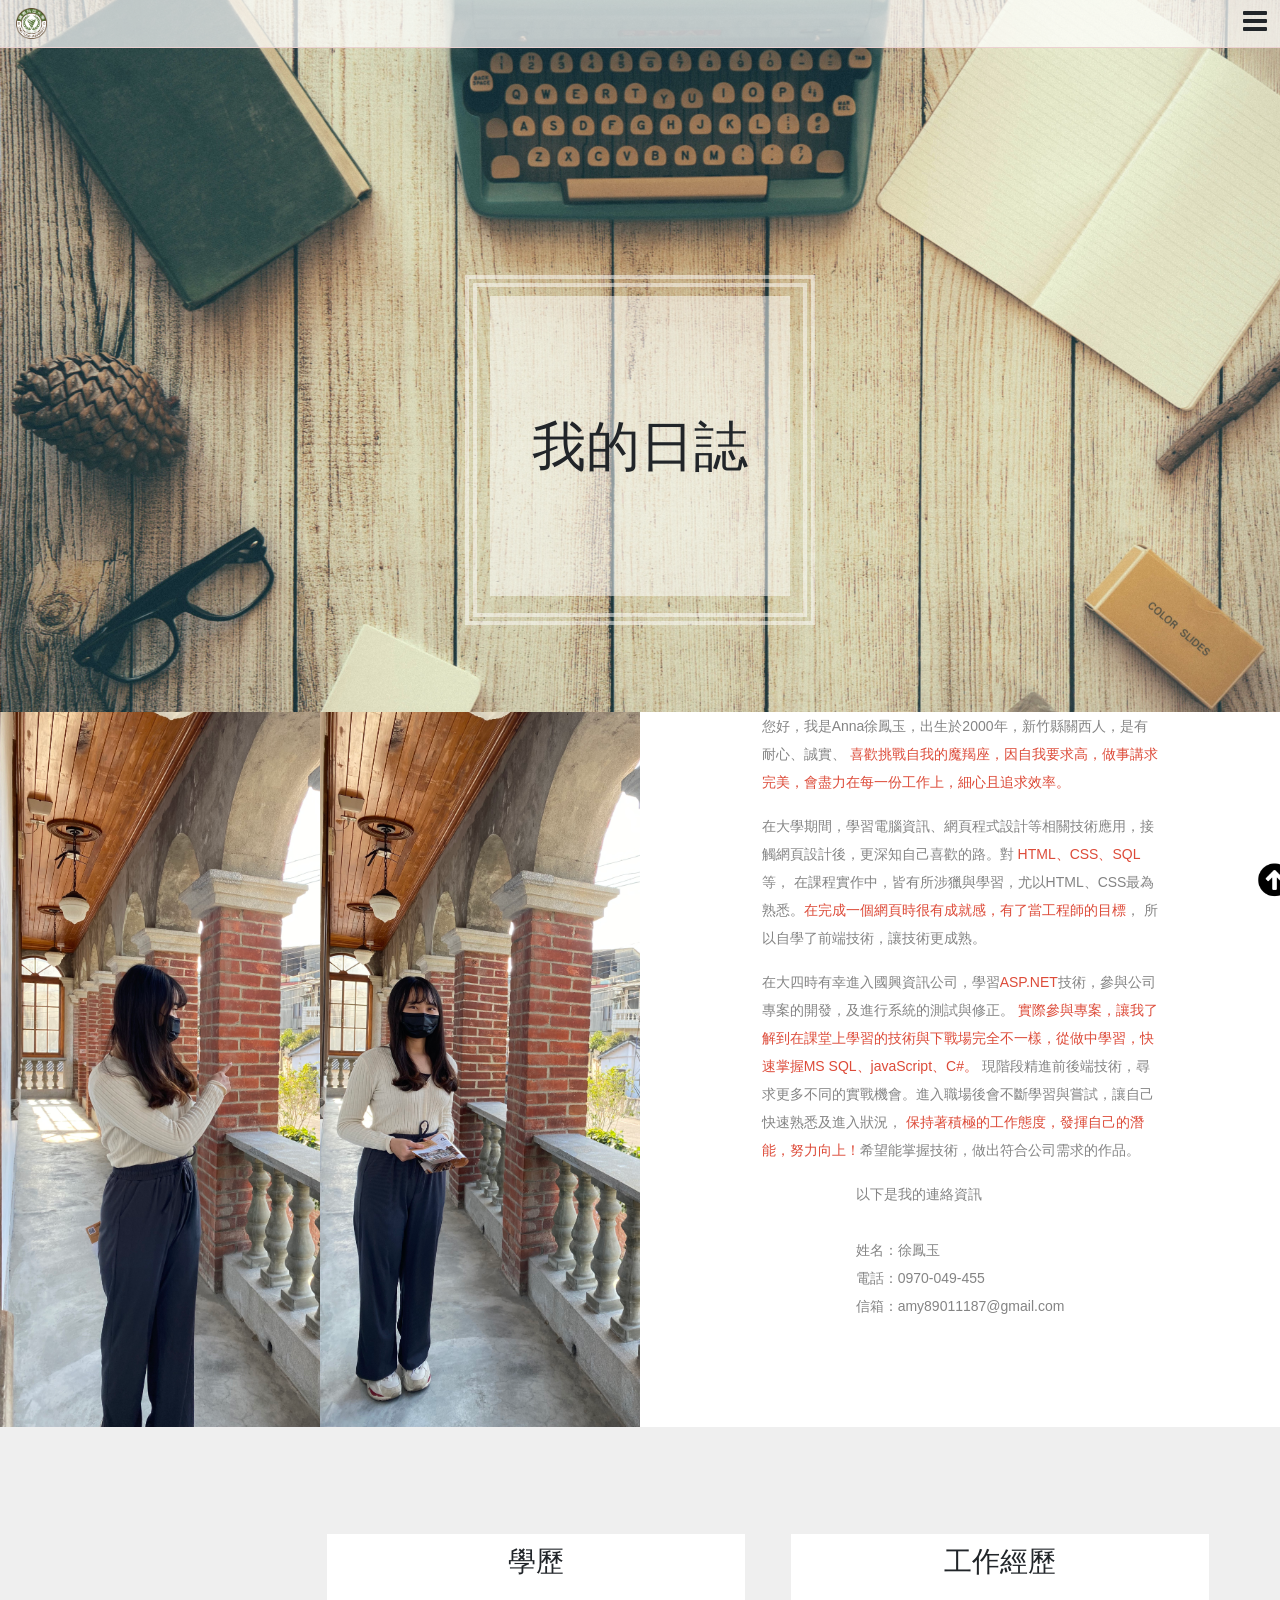
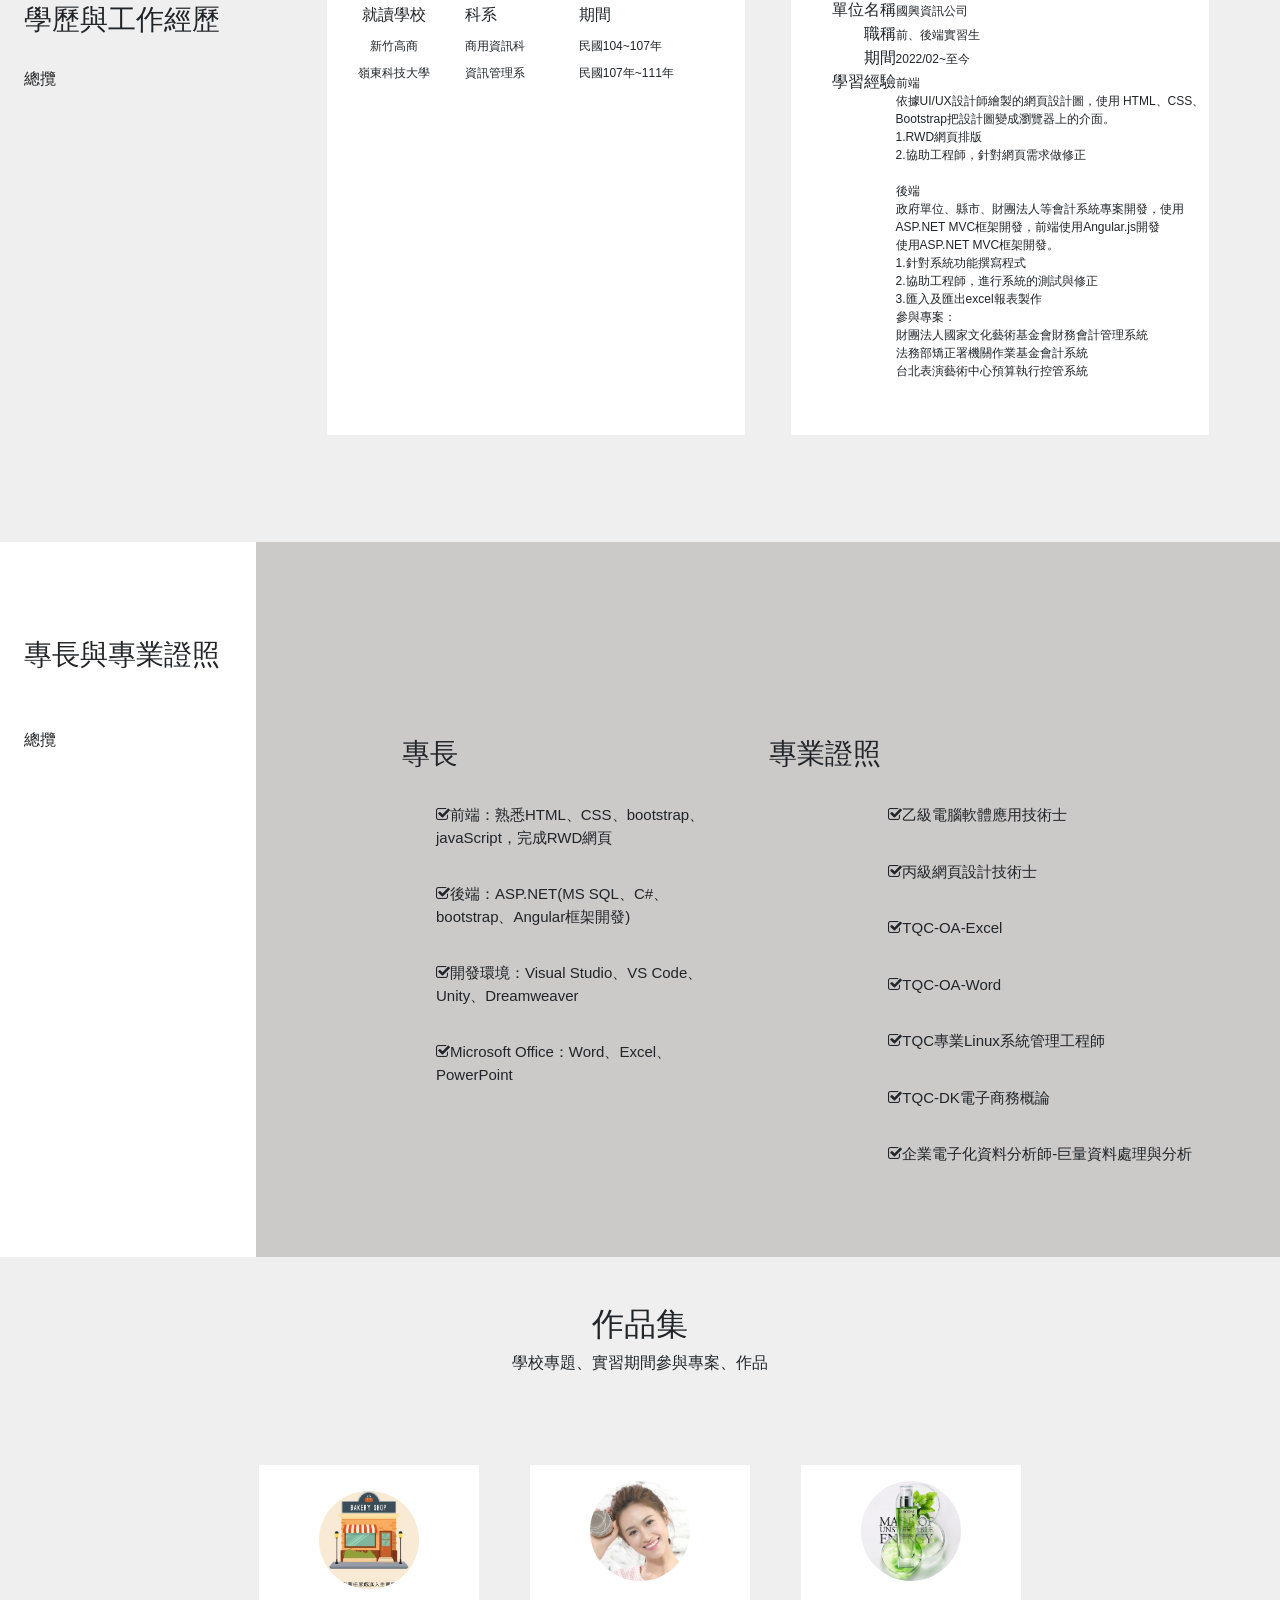
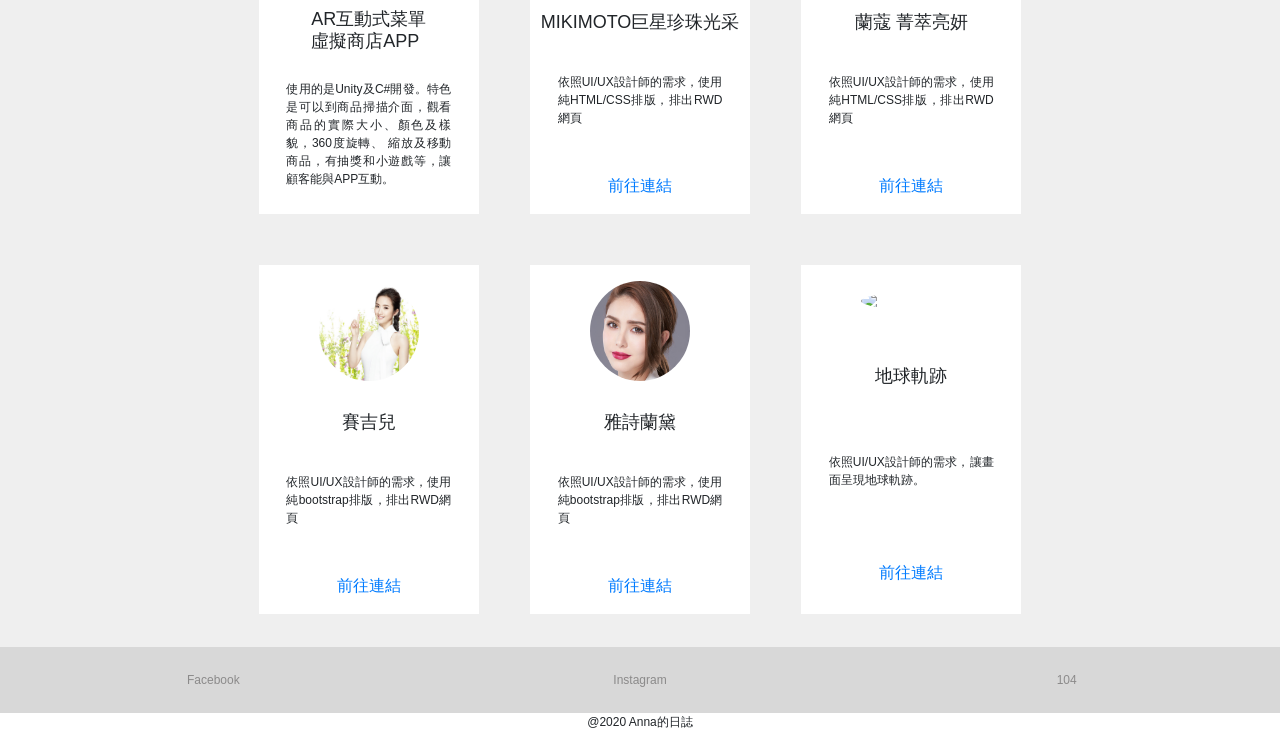
==== yu/index.html @ f0e99ae3 "Add files via upload" ====
<!DOCTYPE html>
<html lang="en">
    <head>
        <title>Anna的日誌</title>
        <meta charset="utf-8">
        <link rel="stylesheet" href="css/reset.css" />
        <link rel="stylesheet" href="css/index2.css">
        <link rel="stylesheet" href="https://cdn.jsdelivr.net/npm/bootstrap@4.6.1/dist/css/bootstrap.min.css" integrity="sha384-zCbKRCUGaJDkqS1kPbPd7TveP5iyJE0EjAuZQTgFLD2ylzuqKfdKlfG/eSrtxUkn" crossorigin="anonymous">
        <link rel="stylesheet" href="//maxcdn.bootstrapcdn.com/font-awesome/4.3.0/css/font-awesome.min.css">
        <link rel="stylesheet" href="https://cdnjs.cloudflare.com/ajax/libs/Swiper/4.4.2/css/swiper.css"><!-- 加載Swiper的css文件 -->

        <!--icon來源 https://fontawesome.com/v4/icons/ -->
    </head>
    <body>
        <div class="container-{breakpoint}">
            <!--into-->
            <div class="w-100 h-100" id="preloader">
            <div id="status"></div>
            </div>
            <!--into END-->
            <!-- header -->
            <header class="w-100 row no-gutters">
                <div class="header row no-gutters w-100">
                    <div class="logoimg col-6 pl-3 py-2">
                    <a href="index.html">
                        <img alt="logo"  src="images/300px-Ling_Tung_University_logo.svg.png">
                    </a>
                    </div>
                    <div class="col-6 text-right">
                        <i class="btn fa fa-bars " id="menubtn" aria-hidden="true"></i>
                    </div>
                </div>
            </header>
            <!-- header END -->
        <!-- nav -->
        <div class="navbox row" id="navbox">
            <i class="btn fa fa-times" id="closebtn" aria-hidden="true"></i>
            <div class="nav-wrap pl-xs-1 pl-lg-3">
                <li class="py-auto"><a href="#home">首頁</a></li>
                <li><a data-scroll=""  class="active" href="#aboutme">關於我</a></li>
                <li><a href="#experience">學歷及工作經歷</a></li>
                <li><a href="#expertise">專長與證照</a></li>
                <li><a href="#project">專案及作品集</a></li>
                <li><a href="#footer-top">我的社群</a></li>
            </div>
        </div>
        <!-- nav END -->
        <!-- 我的日誌 -->
        <div class="box1" id="home">
            <div class="box1text ">
                <h1>我的日誌</h1>
            </div>
        </div>
        <!-- 我的日誌 END-->
        <!-- 關於我 -->
        <div class="box2 w-100" id="aboutme">
            <div class="box2_img1 w-25"></div>
            <div class="box2_img2 w-25"></div>
            <div class="box2_text w-50">
                <div class="swiper-container h-100">
                    <div class="swiper-wrapper">
                    <!-- 下面是4個不同的輪播滑塊 -->
                        <div class="swiper-slide">
                            <p class="col-8">
                                您好，我是Anna徐鳳玉，出生於2000年，新竹縣關西人，是有耐心、誠實、
                                <span>喜歡挑戰自我的魔羯座，因自我要求高，做事講求完美，會盡力在每一份工作上，細心且追求效率。</span>
                                </p>
                        </div>
                        <div class="swiper-slide">
                            <p class="col-8">在大學期間，學習電腦資訊、網頁程式設計等相關技術應用，接觸網頁設計後，更深知自己喜歡的路。對 <span>HTML、CSS、SQL</span>等，
                                在課程實作中，皆有所涉獵與學習，尤以HTML、CSS最為熟悉。<span>在完成一個網頁時很有成就感，有了當工程師的目標</span>，
                                所以自學了前端技術，讓技術更成熟。</p>
                        </div>
                        <div class="swiper-slide">
                            <p class="col-8">在大四時有幸進入國興資訊公司，學習<span>ASP.NET</span>技術，參與公司專案的開發，及進行系統的測試與修正。
                                <span>實際參與專案，讓我了解到在課堂上學習的技術與下戰場完全不一樣，從做中學習，快速掌握MS SQL、javaScript、C#。</span>
                                現階段精進前後端技術，尋求更多不同的實戰機會。進入職場後會不斷學習與嘗試，讓自己快速熟悉及進入狀況，
                                <span>保持著積極的工作態度，發揮自己的潛能，努力向上！</span>希望能掌握技術，做出符合公司需求的作品。</p>
                        </div>
                        <div class="swiper-slide">
                            <p>以下是我的連絡資訊
                            <br><br>姓名：徐鳳玉
                            <br>電話：0970-049-455
                            <br>信箱：amy89011187@gmail.com</p>
                        </div>

                    </div>
                    <div class="swiper-button-prev swiper-button-black"></div><!--左箭頭 -->
                    <div class="swiper-button-next swiper-button-black"></div><!-- 右箭頭 -->
                    <div class="swiper-pagination"></div><!--分頁器（就是4個點點） -->
                    </div>
            </div>
        </div>
        <!-- 關於我END -->
        <!-- 學歷與工作經歷 -->
        <div class="box3 w-100" id="experience">
            <div class="box3_1">
                <h3 class="pl-4 pt-5">學歷與工作經歷</h3>
                <h6 class="p-4">總攬</h6>
            </div>
            <div class="box3_2 px-5 d-flex">
                <div class="box_text1">
                    <h3>學歷</h3>
                    <table class="mx-auto w-100 table-hover table-sm text-left">
                        <tr>
                            <th class="text-center">就讀學校</th>
                            <th>科系</th>
                            <th>期間</th>
                        </tr>
                        <tr>
                            <td class="text-center">新竹高商</td>
                            <td>商用資訊科</td>
                            <td>民國104~107年</td>
                        </tr>
                        <tr>
                            <td class="text-center"9>嶺東科技大學</td>
                            <td>資訊管理系</td>
                            <td>民國107年~111年</td>
                        </tr>
                    </table>
                </div>
                <div class="box_text2">
                    <h3>工作經歷</h3>
                    <table class=" w-100 table-hover text-left">
                        <tr>
                            <th class="w-25 text-right">單位名稱　</th>
                            <td>國興資訊公司</td>
                        </tr>
                        <tr>
                            <th class="w-25 text-right">職稱　</th>
                            <td>前、後端實習生</td>
                        </tr>
                        <tr>
                            <th class="w-25 text-right">期間　</th>
                            <td>2022/02~至今</td>
                        </tr>
                        <tr>
                            <th class="w-25 text-right">學習經驗　</th>
                            <td>
                                前端
                                <br>依據UI/UX設計師繪製的網頁設計圖，使用 HTML、CSS、Bootstrap把設計圖變成瀏覽器上的介面。
                                <br>1.RWD網頁排版
                                <br>2.協助工程師，針對網頁需求做修正
                                <br><br>後端
                                <br>政府單位、縣市、財團法人等會計系統專案開發，使用ASP.NET MVC框架開發，前端使用Angular.js開發
                                <br>使用ASP.NET MVC框架開發。
                                <br>1.針對系統功能撰寫程式
                                <br>2.協助工程師，進行系統的測試與修正
                                <br>3.匯入及匯出excel報表製作
                                <br>參與專案：
                                <br>財團法人國家文化藝術基金會財務會計管理系統
                                <br>法務部矯正署機關作業基金會計系統
                                <br>台北表演藝術中心預算執行控管系統
                            </td>
                        </tr>
                    </table>
                </div>
            </div>
        </div>
        <!-- 學歷與工作經歷END -->
        <!-- 專業證照 -->
        <div class="box4" id="expertise">
            <div class="box4_text pl-4 pt-5">
                <h3 class="pt-5">專長與專業證照</h3>
                <p class="pt-5">總攬</p>
            </div>
            <div class="box4_text2">
                <ul class="box_ul1">
                    <h3>專長</h3>
                    <li><i class="fa fa-check-square-o" aria-hidden="true"></i>前端：熟悉HTML、CSS、bootstrap、javaScript，完成RWD網頁</li>
                    <li><i class="fa fa-check-square-o" aria-hidden="true"></i>後端：ASP.NET(MS SQL、C#、bootstrap、Angular框架開發)</li>
                    <li><i class="fa fa-check-square-o" aria-hidden="true"></i>開發環境：Visual Studio、VS Code、Unity、Dreamweaver</li>
                    <li><i class="fa fa-check-square-o" aria-hidden="true"></i>Microsoft Office：Word、Excel、PowerPoint</li>
                </ul>
            </div>    
            <div class="box4_text3">
                <ul class="box_ul2">
                    <h3>專業證照</h3>
                    <li><i class="fa fa-check-square-o" aria-hidden="true"></i>乙級電腦軟體應用技術士</li>
                    <li><i class="fa fa-check-square-o" aria-hidden="true"></i>丙級網頁設計技術士</li>
                    <li><i class="fa fa-check-square-o" aria-hidden="true"></i>TQC-OA-Excel</li>
                    <li><i class="fa fa-check-square-o" aria-hidden="true"></i>TQC-OA-Word</li>
                    <li><i class="fa fa-check-square-o" aria-hidden="true"></i>TQC專業Linux系統管理工程師</li>
                    <li><i class="fa fa-check-square-o" aria-hidden="true"></i>TQC-DK電子商務概論</li>
                    <li><i class="fa fa-check-square-o" aria-hidden="true"></i>企業電子化資料分析師-巨量資料處理與分析</li>
                    </ul>
            </div>   
        </div>
        <!-- 專業證照END -->
        <!-- 作品集 -->
        <div class="box5 w-100" id="project">
            <div class="py-5">
                <h2>作品集</h2>
                <p>學校專題、實習期間參與專案、作品</p>
            </div>
            <div class="box_row">
                <div class="box5_1 pt-3">
                    <img src="images/AR_APP.jpg">
                    <h3>AR互動式菜單<br>虛擬商店APP</h3>
                    <p class="w-75">使用的是Unity及C#開發。特色是可以到商品掃描介面，觀看商品的實際大小、顏色及樣貌，360度旋轉、
                        縮放及移動商品，有抽獎和小遊戲等，讓顧客能與APP互動。</p>
                </div>
                <div class="box5_1">
                    <img src="images/banner-mobile.jpg">
                    <h3>MIKIMOTO巨星珍珠光采</h3>
                    <p class="w-75">依照UI/UX設計師的需求，使用純HTML/CSS排版，排出RWD網頁</p>
                    <a target=_black href="https://amy89011187.github.io/KSI_Web01.github.io/mikimoto_rwd/index.html">前往連結</a>
                </div>
                <div class="box5_1">
                    <img src="images/slide01.png">
                    <h3>蘭蔻 菁萃亮妍</h3>
                    <p class="w-75">依照UI/UX設計師的需求，使用純HTML/CSS排版，排出RWD網頁</p>
                    <a target=_black href="https://amy89011187.github.io/KSI_Web02.github.io/lancome_rwd/index.html">前往連結</a>
                </div>
            </div>
            <div class="box_row">
                <div class="box5_1">
                    <img src="images/p02.jpg">
                    <h3>賽吉兒</h3>
                    <p class="w-75">依照UI/UX設計師的需求，使用純bootstrap排版，排出RWD網頁</p>
                    <a target=_black href="https://amy89011187.github.io/KSI_Web03.github.io/Saugella/index.html">前往連結</a>
                </div>
                <div class="box5_1">
                    <img src="images/look3-p2-m.jpg">
                    <h3>雅詩蘭黛</h3>
                    <p class="w-75">依照UI/UX設計師的需求，使用純bootstrap排版，排出RWD網頁</p>
                    <a target=_black href="https://amy89011187.github.io/KSI_Web04.github.io/715esteelauder/index.html">前往連結</a>
                </div>
                <div class="box5_1">
                    <img src="images/earth.png">
                    <h3>地球軌跡</h3>
                    <p class="w-75">依照UI/UX設計師的需求，讓畫面呈現地球軌跡。</p>
                    <a target=_black href="https://amy89011187.github.io/77store.github.io/A78V01362/earth.html">前往連結</a>
                </div>
            </div>
        </div>
        <!-- 作品集 END-->
        <!-- 連結 -->
        
            <!-- row w-100 no-gutters -->
            <div class="footer-top w-100 no-gutter text-center" id="footer-top">
                <!-- d-flex w-100 h-100 text-center align-items-center -->
                <ul class="socials w-100 m-0 p-0">
                    <li class="facebook"><a target=_black  class="m-0 py-4 w-100" href="https://www.facebook.com/sfy890111/" data-hover="Facebook">Facebook</a></li>
                    <li class="IG"><a target=_black  class="m-0 py-4 w-100" href="https://l.facebook.com/l.php?u=https%3A%2F%2Fwww.instagram.com%2Fsfy_yyyx%3Ffbclid%3DIwAR0-aXY8z1H-8fkqa19zGDQHpnVQ5ZqGHaPvljUqfBYF33njzY2PIo74N-c&h=AT1OlgjMPw9_OotifbPG8xVPKv2KJOB5pI8xnlKdlrcz-_5vQp-yS2oKBERQOinqRkyDuT2qVdRFZb2dqdm_CX_WRyQb8RLhG5K80B2RHNpIoYFUzUryMGtao0cIAiBV-Sn-" data-hover="Instagram">Instagram</a></li>
                    <li class="P104"><a target=_black  class="m-0 py-4 w-100" href="https://pda.104.com.tw/profile/share/6OPIj2wCMUeZRwsN3knPngN9d4kaT0KA" data-hover="104">104</a></li>
                </ul>
            </div>
        <!-- 連結 END-->
        <!-- footer -->
        <footer class="w-100 no-gutter m-0 p-0">
            <div class="w-100 text-center m-0 p-0">
                <p>@2020 Anna的日誌</p>
            </div>
        </footer>
        <!-- footer END -->
        <div class="top">
            <a class="w-100" href="#home"><img  src="images/back-to-top.png" alt=""></a>
          </div>

        <!-- js -->
        <!-- <script src="https://kit.fontawesome.com/a076d05399.js" crossorigin="anonymous"></script> -->
        <!-- <script src="js/bootstrap.min.js"></script>  -->
        <script src="https://cdn.jsdelivr.net/npm/bootstrap@5.0.0/dist/js/bootstrap.bundle.min.js" integrity="sha384-p34f1UUtsS3wqzfto5wAAmdvj+osOnFyQFpp4Ua3gs/ZVWx6oOypYoCJhGGScy+8" crossorigin="anonymous"></script>
        <script src="https://cdnjs.cloudflare.com/ajax/libs/Swiper/4.4.2/js/swiper.js"></script><!-- 加載Swiper的js文件 -->
        <script src="js/jquery-2.2.3.min.js"></script>
        <script src="js/index.js"></script>
        </div>
    </body>
</html>
---- yu/css/index2.css ----
/* 初始設定 */
*{
    margin: 0;
    padding: 0;
    box-sizing: border-box;
}
#preloader {
    position: fixed;
    background-color: rgb(255, 255, 255);
    z-index: 999999;
    justify-content: center;
  }
  #status {
    background-image: url(../images/loader.gif);
    position: absolute;
    background-repeat: no-repeat;
    background-position: center center;
    width: 100%;
    height: 100%;
   }
  
  /* 初始設定END */

/* header */
header{
    position: fixed;
    z-index: 99;
}
.header{
    background-color: rgba(255, 255, 255, 0.7);
    border-bottom: .5px solid rgb(236, 209, 209);
    /* display: grid; */
}

.header img{
    width:  5%;
}

#menubtn{
    font-size: 28px;
}
/* nav */
.navbox{
    position: fixed;
    right: 0;
    height:0%;
    width: 0%;
    background-color: rgba(81, 81, 81, 0.9);
    transition: .4s;
    z-index: 99;
}
.nav-wrap{
    display: grid;
}
.nav-wrap li{
    list-style-type:none;
    padding: 15% 0;
}
.nav-wrap a{
    text-decoration:none;
    color: rgb(255, 255, 255);
    font-size: 18px;
    line-height: 25px;
    transition: .4s;
}
.nav-wrap a:hover{
    padding: 2%;
    color: rgb(243, 182, 182);
    /* background-color: rgb(168, 168, 168); */
    /* border-bottom: 1px solid rgba(255, 255, 255, 0.5); */
}
#closebtn{
    color: white;
    font-size: 18px;
}
/* <!-- 我的日誌 --> */
.box1{
    background-image: url(../images/back.jpg);
    background-size: 100%;
    background-position: center center;
    height: 712px;
}
.box1text{
   display: flex;
   border: 12px double rgba(255, 255, 255,.5);;
   width: 350px;
   height: 350px;
   justify-content: center;
   align-items: center;
   position: absolute;
   top: calc(50% - 175px) ;
   right: calc(50% - 175px);
}
.box1text h1{
    text-align: center;
    font-size: 54px;
    background-color: rgba(255, 255, 255,.5);
    width: 300px;
    height: 300px;
    display: flex;
    justify-content: center;
    align-items: center;
}
/* 我的日誌 END */

/* 關於我 */
.box2{
    height: 715px;
    display: flex;
}
.box2_img1{
    background-image: url(../images/p_01.jpg);
    background-size: cover;
    background-position: left center;
}
.box2_img2{
    background-image: url(../images/p_02.jpg);
    background-size: cover;
    background-position: left center;
}
.box2_text{
    height: 100%;
    width: 50%;
    
}
/* swiper */
.swiper-slide{
    cursor: pointer;
    display: flex;
    justify-content: center;
    align-items: center;
    z-index: 0;
}
.swiper-slide p{
    font-size: 14px;
    font-family:Arial, Helvetica, sans-serif;
    line-height: 2;
    color: #848484;
}
.swiper-slide span{
    color: #dd4b39;
}
/* 關於我END */

/* 學歷與工作經歷 */
.box3{
    height: 715px;
    display: flex;
}
.box3_1{
    background-color: rgb(239, 239, 239);
    padding-top: 10%;
    width: 20%;
}
.box3_2{
    background-color: rgb(239, 239, 239);
    justify-content: space-around;
    align-items: center;
    width: 80%;
}
.box_text1,.box_text2 {
    background-color: white;
    top: 0;
    width: 45%;
    height: 70%;
}

.box3 td{
    font-size: 12px;
}
.box_text1:hover,.box_text2:hover {
    box-sizing: content-box;
    /* border: 5px solid gray;
    box-shadow: 15px 15px 2px #bab8b8; */
    animation: box3hover 1500ms;
    animation-fill-mode:forwards;
}
@keyframes box3hover{
    /* from to */
    50%{
        border: 12px solid gray;
    }
    100%{
        border: 8px solid gray;
        box-shadow: 20px 20px 2px #bab8b8;
    }
}

.box3_2 h3,.box_text2 h3{
    text-align: center;
    line-height: 2;
}
.box3_2 p,.box_text2 p{
    padding-left:10%;
    padding-right:10%;
}
/* 學歷與工作經歷END */

/* 專業證照 */
.box4{
    height: 715px;
    display: flex;
    background-color: #ccc9c9;
}
.box4_text{
    background-color: #ffffff;
    padding-top: 10%;
    width: 20%;
}
.box4_text2,.box4_text3{
    width: 38%;
}
.box_ul1,.box_ul2{
    margin: 40% 0 0 30%;
}
.box4_text2 li{
    margin-left: 10%;
}
.box4_text2 li,.box4_text3 li{
    font-size: 15px;
    margin-top: 10%;
}
.box_ul2 h3{
    margin-left: -35%;
}
/* 專業證照END */

/* 作品集 */
.box5{
    height: 990px;
    background-color: rgb(239, 239, 239);
}
.box5 h2,.box5 p{
    text-align: center;
}
.box_row{
    display: flex;
    width: 100%;
    height: 400px;
    justify-content: center;
}
.box5_1{
    background-color: rgb(255, 255, 255);
    width: 220px;
    margin: 2%;
    display: grid;
    place-items: center;
}
.box5_1 img{
    width: 100px;
    border-radius: 50%;
}
.box5_1 h3{
    font-size: 18px;
}

.box5_1 p{
    font-size: 12px;
    text-align: justify;
}
/* 作品集END */
/* 連結 */
.socials * {
    -webkit-transition: all 0.35s ease;
    transition: all 0.35s ease;
  }
  .socials li {
    display: inline-block;
    float: left;
    overflow: hidden;
    width: calc(100%/3);
    font-size: 12px;
  }
  .socials a {
    text-decoration: none;
    color: rgba(107, 105, 105, 0.7);
    position: relative;
    display: inline-block;
  }
  
   .socials a:before,
  .socials a:after {
    -webkit-transition: all 0.35s ease;
    transition: all 0.35s ease;
  }
  
  .socials a:before {
    bottom: 100%;
    display: block;
    content: "";
  }
  
  .socials a:after {
    padding: 0.3em 0.8em;
    position: absolute;
    bottom:100%;
    left: 0;
    content: attr(data-hover);
    color: white;
    width: 100%;
    padding: 25px 0;
  }
  
  .socials li:hover a,
  .socials .current a {
    transform: translateY(100%);
  }
  
  .facebook{
    background: #d8d8d8;
  }
  .facebook a:after{
    background-color: #527bbb;
  }
  .IG{
    background: #d8d8d8;
  }
  .IG a:after{
    background-color: #dd4b39;
  }
  .P104{
    background: #d8d8d8;
  }
  .P104 a:after{
    background: #ddb439;
  } 
/* 連結 END */
/* footer */
footer{
    height: 30px;
    background-color: rgb(239, 239, 239);
    font-size: 12px;
}
.top{
    position: fixed;
    bottom: 0;
    right: -38%;
    z-index: 98;
  }

  .top img{
      width: 8%;
  }
/* footer END */


@media screen and (max-width: 1140px){
   
}
@media screen and (max-width: 992px){
    
}
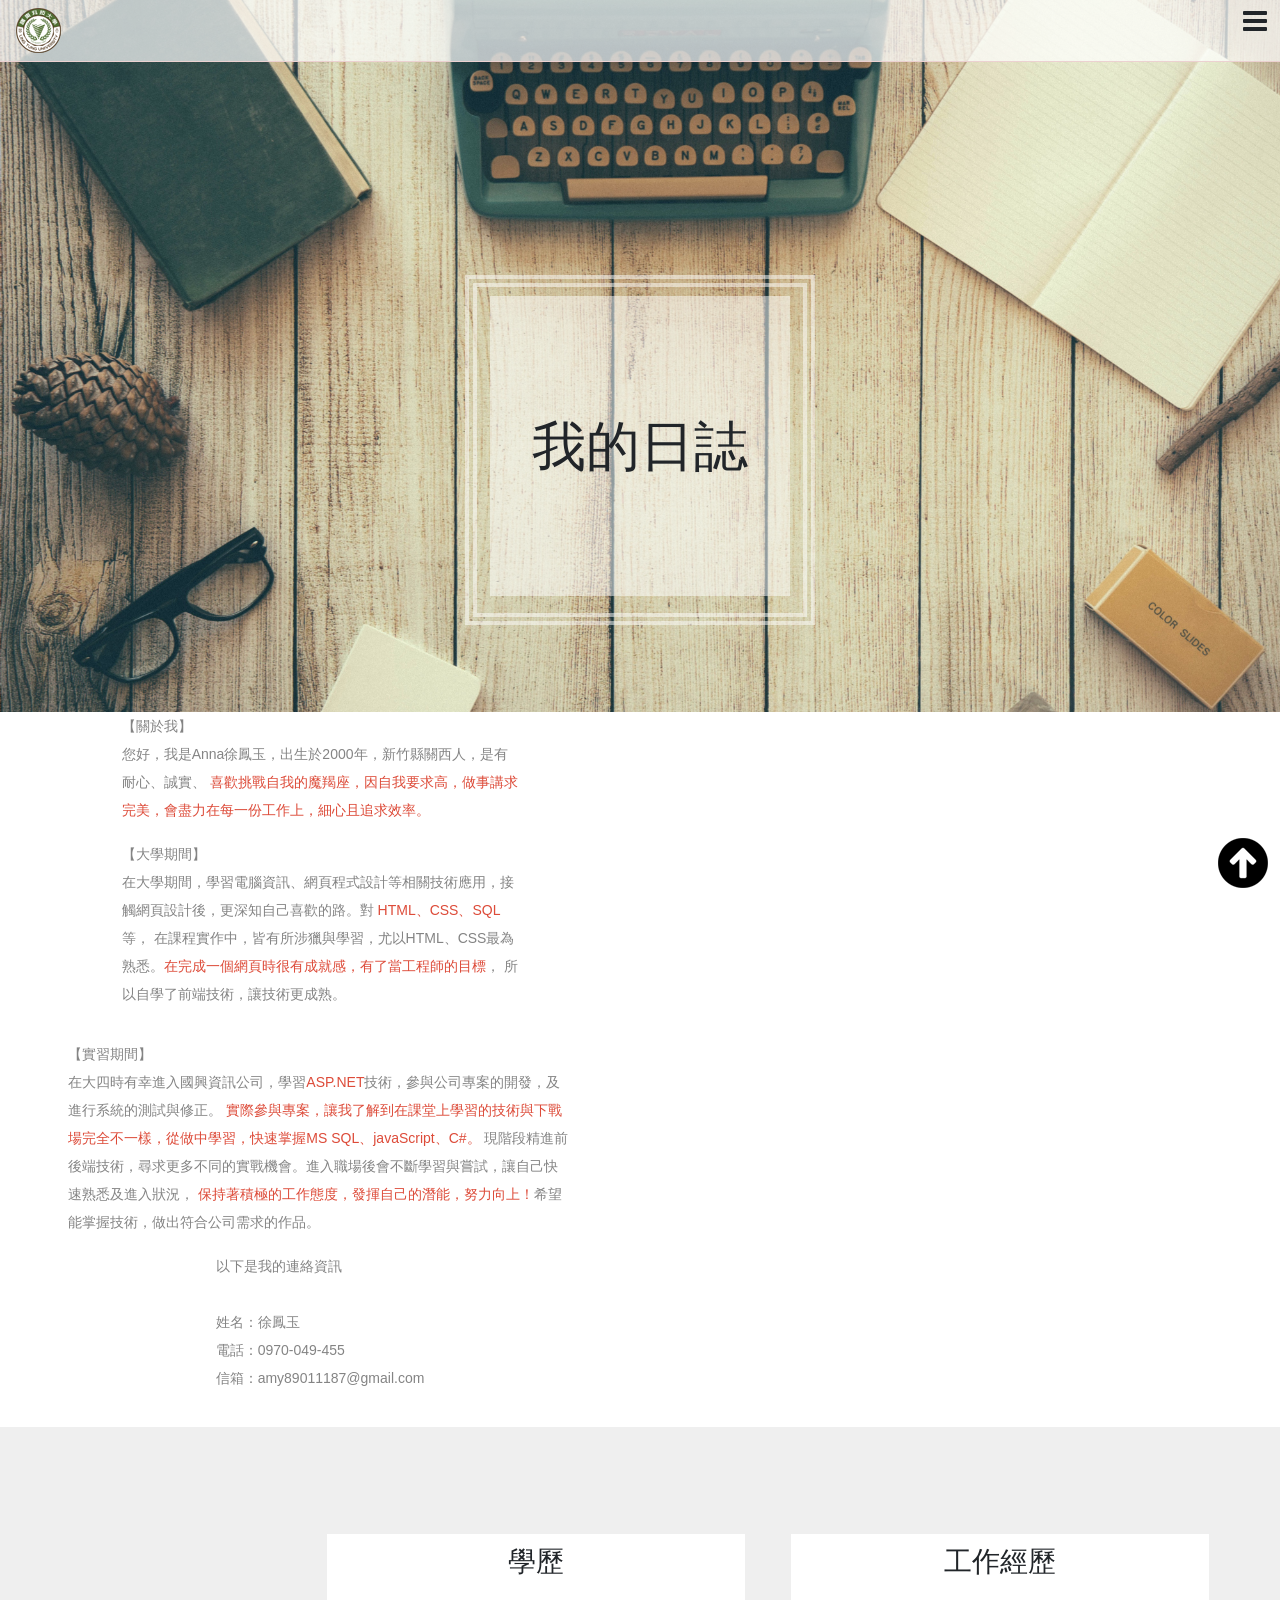
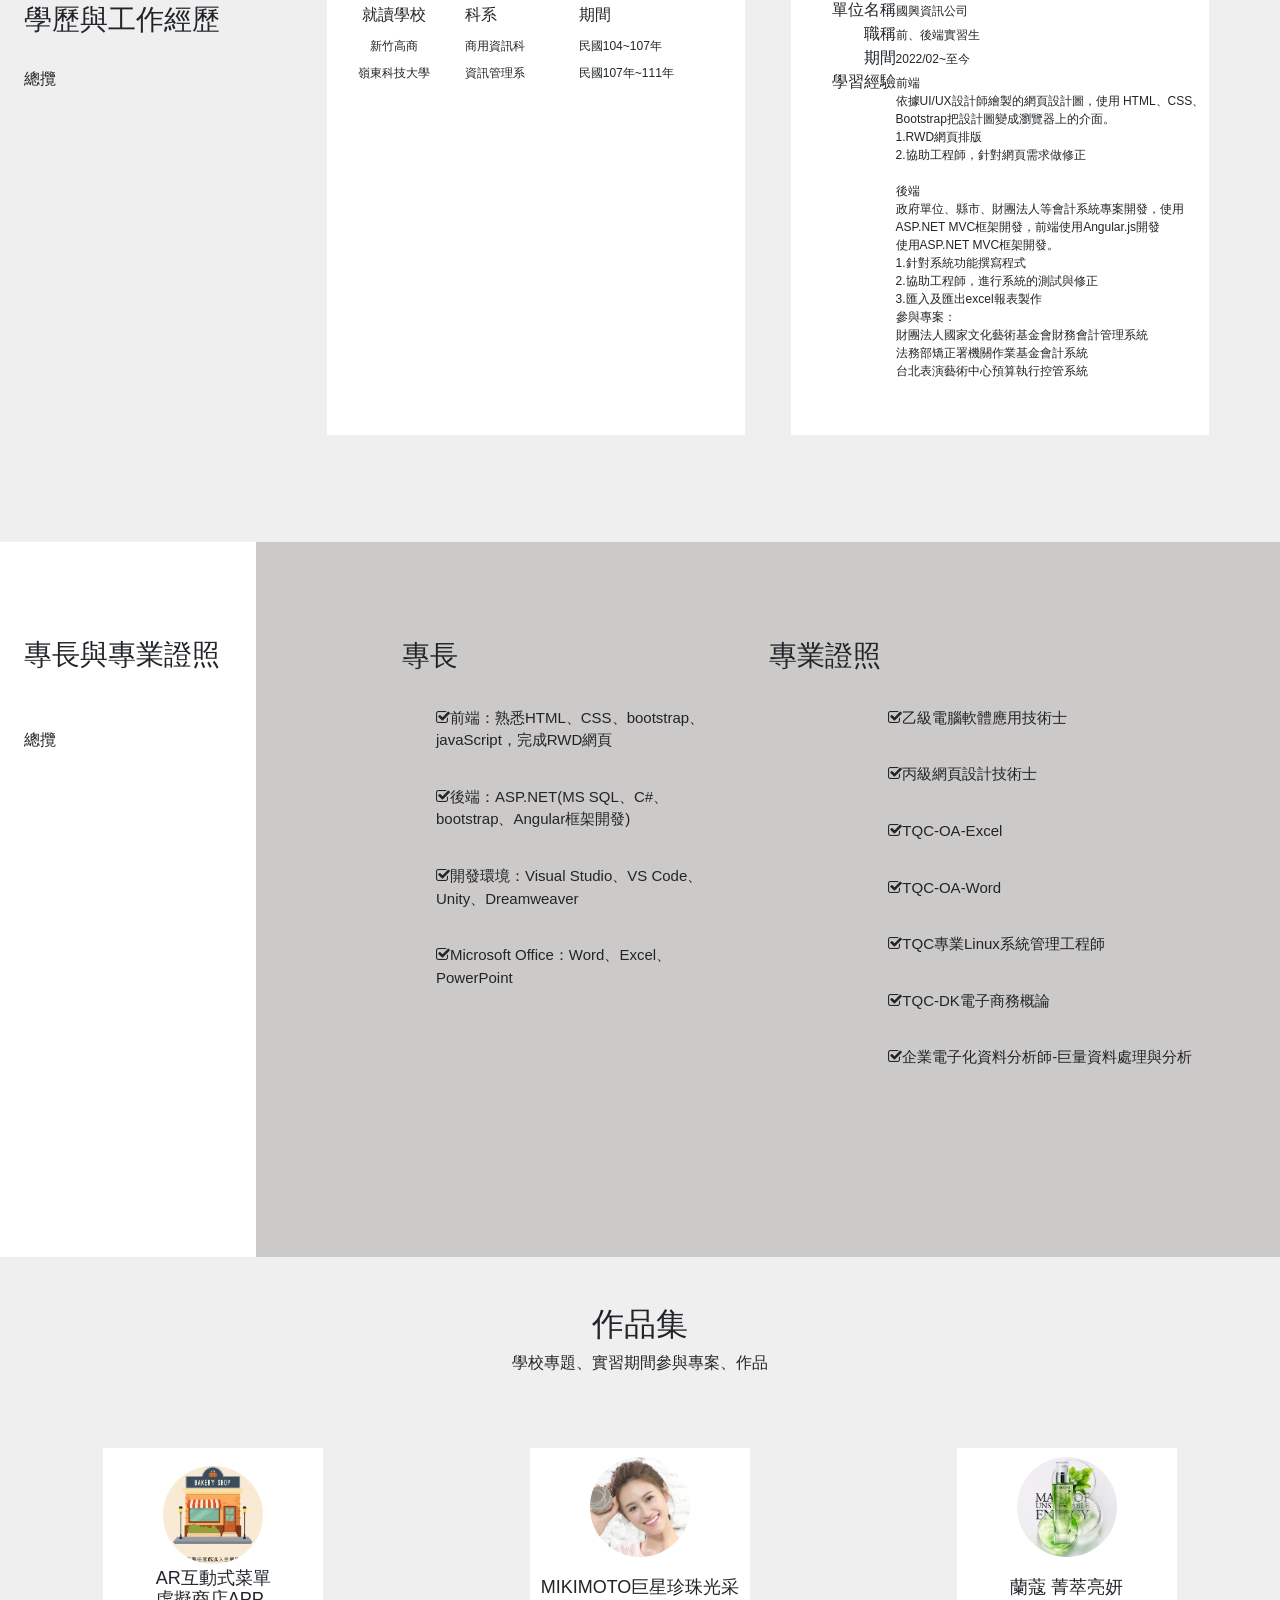
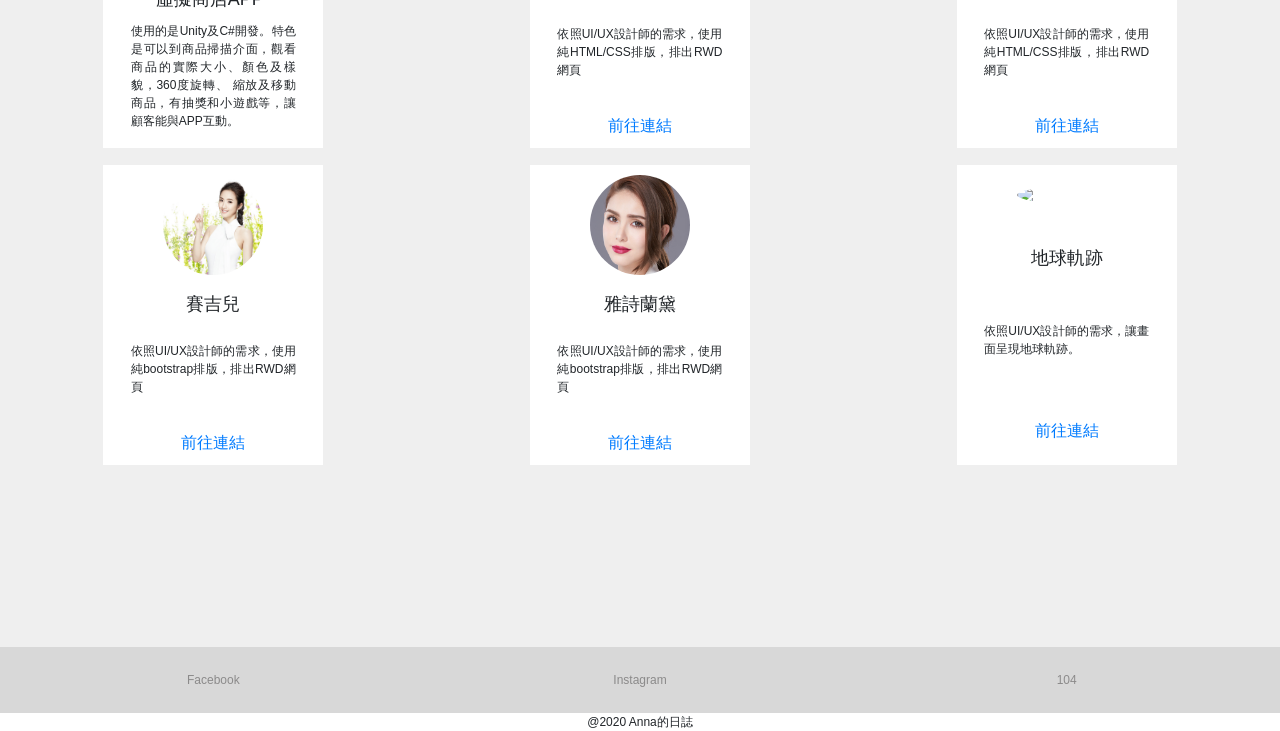
==== commit 27c4798d: "Add files via upload" ====
--- a/yu/index.html
+++ b/yu/index.html
@@ -4,7 +4,7 @@
         <title>Anna的日誌</title>
         <meta charset="utf-8">
         <link rel="stylesheet" href="css/reset.css" />
-        <link rel="stylesheet" href="css/index2.css">
+        <link rel="stylesheet" href="css/index.css">
         <link rel="stylesheet" href="https://cdn.jsdelivr.net/npm/bootstrap@4.6.1/dist/css/bootstrap.min.css" integrity="sha384-zCbKRCUGaJDkqS1kPbPd7TveP5iyJE0EjAuZQTgFLD2ylzuqKfdKlfG/eSrtxUkn" crossorigin="anonymous">
         <link rel="stylesheet" href="//maxcdn.bootstrapcdn.com/font-awesome/4.3.0/css/font-awesome.min.css">
         <link rel="stylesheet" href="https://cdnjs.cloudflare.com/ajax/libs/Swiper/4.4.2/css/swiper.css"><!-- 加載Swiper的css文件 -->
@@ -14,16 +14,16 @@
     <body>
         <div class="container-{breakpoint}">
             <!--into-->
-            <div class="w-100 h-100" id="preloader">
+            <!-- <div class="w-100 h-100" id="preloader">
             <div id="status"></div>
-            </div>
+            </div> -->
             <!--into END-->
             <!-- header -->
             <header class="w-100 row no-gutters">
                 <div class="header row no-gutters w-100">
                     <div class="logoimg col-6 pl-3 py-2">
                     <a href="index.html">
-                        <img alt="logo"  src="images/300px-Ling_Tung_University_logo.svg.png">
+                        <img alt="logo" class="" src="images/300px-Ling_Tung_University_logo.svg.png">
                     </a>
                     </div>
                     <div class="col-6 text-right">
@@ -33,9 +33,9 @@
             </header>
             <!-- header END -->
         <!-- nav -->
-        <div class="navbox row" id="navbox">
+        <div class="navbox" id="navbox">
             <i class="btn fa fa-times" id="closebtn" aria-hidden="true"></i>
-            <div class="nav-wrap pl-xs-1 pl-lg-3">
+            <div class="nav-wrap pl-1 pl-lg-3 ">
                 <li class="py-auto"><a href="#home">首頁</a></li>
                 <li><a data-scroll=""  class="active" href="#aboutme">關於我</a></li>
                 <li><a href="#experience">學歷及工作經歷</a></li>
@@ -53,26 +53,31 @@
         </div>
         <!-- 我的日誌 END-->
         <!-- 關於我 -->
-        <div class="box2 w-100" id="aboutme">
-            <div class="box2_img1 w-25"></div>
-            <div class="box2_img2 w-25"></div>
-            <div class="box2_text w-50">
-                <div class="swiper-container h-100">
+        <div class="box2" id="aboutme">
+            <!-- <div class="w-lg-25 w-100">-->
+                <!-- <img class="w-100" src="/images/p_01.jpg" alt=""> -->
+                <!--<img class="w-100" src="/images/p_02.jpg" alt=""> -->
+                <div class="box2_img1"><img class="w-100" src="/images/p_01.jpg" alt=""></div>
+                <!-- <div class="box2_img2"></div> -->
+            <!-- </div> -->
+            <div class="box2_text">
+                <div class="swiper-container">
                     <div class="swiper-wrapper">
                     <!-- 下面是4個不同的輪播滑塊 -->
                         <div class="swiper-slide">
                             <p class="col-8">
-                                您好，我是Anna徐鳳玉，出生於2000年，新竹縣關西人，是有耐心、誠實、
+                                【關於我】
+                                <br>您好，我是Anna徐鳳玉，出生於2000年，新竹縣關西人，是有耐心、誠實、
                                 <span>喜歡挑戰自我的魔羯座，因自我要求高，做事講求完美，會盡力在每一份工作上，細心且追求效率。</span>
                                 </p>
                         </div>
                         <div class="swiper-slide">
-                            <p class="col-8">在大學期間，學習電腦資訊、網頁程式設計等相關技術應用，接觸網頁設計後，更深知自己喜歡的路。對 <span>HTML、CSS、SQL</span>等，
+                            <p class="col-8">【大學期間】<br>在大學期間，學習電腦資訊、網頁程式設計等相關技術應用，接觸網頁設計後，更深知自己喜歡的路。對 <span>HTML、CSS、SQL</span>等，
                                 在課程實作中，皆有所涉獵與學習，尤以HTML、CSS最為熟悉。<span>在完成一個網頁時很有成就感，有了當工程師的目標</span>，
                                 所以自學了前端技術，讓技術更成熟。</p>
                         </div>
-                        <div class="swiper-slide">
-                            <p class="col-8">在大四時有幸進入國興資訊公司，學習<span>ASP.NET</span>技術，參與公司專案的開發，及進行系統的測試與修正。
+                        <div class="swiper-slide mt-3">
+                            <p class="col-10">【實習期間】<br>在大四時有幸進入國興資訊公司，學習<span>ASP.NET</span>技術，參與公司專案的開發，及進行系統的測試與修正。
                                 <span>實際參與專案，讓我了解到在課堂上學習的技術與下戰場完全不一樣，從做中學習，快速掌握MS SQL、javaScript、C#。</span>
                                 現階段精進前後端技術，尋求更多不同的實戰機會。進入職場後會不斷學習與嘗試，讓自己快速熟悉及進入狀況，
                                 <span>保持著積極的工作態度，發揮自己的潛能，努力向上！</span>希望能掌握技術，做出符合公司需求的作品。</p>
@@ -87,7 +92,7 @@
                     </div>
                     <div class="swiper-button-prev swiper-button-black"></div><!--左箭頭 -->
                     <div class="swiper-button-next swiper-button-black"></div><!-- 右箭頭 -->
-                    <div class="swiper-pagination"></div><!--分頁器（就是4個點點） -->
+                    <div class="swiper-pagination "></div><!--分頁器（就是4個點點） -->
                     </div>
             </div>
         </div>
@@ -98,7 +103,7 @@
                 <h3 class="pl-4 pt-5">學歷與工作經歷</h3>
                 <h6 class="p-4">總攬</h6>
             </div>
-            <div class="box3_2 px-5 d-flex">
+            <div class="box3_2 px-5">
                 <div class="box_text1">
                     <h3>學歷</h3>
                     <table class="mx-auto w-100 table-hover table-sm text-left">
@@ -212,8 +217,7 @@
                     <p class="w-75">依照UI/UX設計師的需求，使用純HTML/CSS排版，排出RWD網頁</p>
                     <a target=_black href="https://amy89011187.github.io/KSI_Web02.github.io/lancome_rwd/index.html">前往連結</a>
                 </div>
-            </div>
-            <div class="box_row">
+            
                 <div class="box5_1">
                     <img src="images/p02.jpg">
                     <h3>賽吉兒</h3>
@@ -236,16 +240,13 @@
         </div>
         <!-- 作品集 END-->
         <!-- 連結 -->
-        
-            <!-- row w-100 no-gutters -->
-            <div class="footer-top w-100 no-gutter text-center" id="footer-top">
-                <!-- d-flex w-100 h-100 text-center align-items-center -->
-                <ul class="socials w-100 m-0 p-0">
-                    <li class="facebook"><a target=_black  class="m-0 py-4 w-100" href="https://www.facebook.com/sfy890111/" data-hover="Facebook">Facebook</a></li>
-                    <li class="IG"><a target=_black  class="m-0 py-4 w-100" href="https://l.facebook.com/l.php?u=https%3A%2F%2Fwww.instagram.com%2Fsfy_yyyx%3Ffbclid%3DIwAR0-aXY8z1H-8fkqa19zGDQHpnVQ5ZqGHaPvljUqfBYF33njzY2PIo74N-c&h=AT1OlgjMPw9_OotifbPG8xVPKv2KJOB5pI8xnlKdlrcz-_5vQp-yS2oKBERQOinqRkyDuT2qVdRFZb2dqdm_CX_WRyQb8RLhG5K80B2RHNpIoYFUzUryMGtao0cIAiBV-Sn-" data-hover="Instagram">Instagram</a></li>
-                    <li class="P104"><a target=_black  class="m-0 py-4 w-100" href="https://pda.104.com.tw/profile/share/6OPIj2wCMUeZRwsN3knPngN9d4kaT0KA" data-hover="104">104</a></li>
-                </ul>
-            </div>
+        <div class="footer-top w-100 no-gutter text-center" id="footer-top">
+            <ul class="socials w-100 m-0 p-0">
+                <li class="facebook"><a target=_black  class="m-0 py-4 w-100" href="https://www.facebook.com/sfy890111/" data-hover="Facebook">Facebook</a></li>
+                <li class="IG"><a target=_black  class="m-0 py-4 w-100" href="https://l.facebook.com/l.php?u=https%3A%2F%2Fwww.instagram.com%2Fsfy_yyyx%3Ffbclid%3DIwAR0-aXY8z1H-8fkqa19zGDQHpnVQ5ZqGHaPvljUqfBYF33njzY2PIo74N-c&h=AT1OlgjMPw9_OotifbPG8xVPKv2KJOB5pI8xnlKdlrcz-_5vQp-yS2oKBERQOinqRkyDuT2qVdRFZb2dqdm_CX_WRyQb8RLhG5K80B2RHNpIoYFUzUryMGtao0cIAiBV-Sn-" data-hover="Instagram">Instagram</a></li>
+                <li class="P104"><a target=_black  class="m-0 py-4 w-100" href="https://pda.104.com.tw/profile/share/6OPIj2wCMUeZRwsN3knPngN9d4kaT0KA" data-hover="104">104</a></li>
+            </ul>
+        </div>
         <!-- 連結 END-->
         <!-- footer -->
         <footer class="w-100 no-gutter m-0 p-0">
@@ -255,7 +256,7 @@
         </footer>
         <!-- footer END -->
         <div class="top">
-            <a class="w-100" href="#home"><img  src="images/back-to-top.png" alt=""></a>
+            <a  href="#home"><img  src="images/back-to-top.png" alt="top"></a>
           </div>
 
         <!-- js -->
--- a/yu/css/index.css
+++ b/yu/css/index.css
@@ -0,0 +1,422 @@
+/* 初始設定 */
+*{
+    margin: 0;
+    padding: 0;
+    box-sizing: border-box;
+}
+#preloader {
+    position: fixed;
+    background-color: rgb(255, 255, 255);
+    z-index: 999999;
+    justify-content: center;
+  }
+  #status {
+    background-image: url(../images/loader.gif);
+    position: absolute;
+    background-repeat: no-repeat;
+    background-position: center center;
+    width: 100%;
+    height: 100%;
+   }
+  
+  /* 初始設定END */
+
+/* header */
+header{
+    position: fixed;
+    z-index: 99;
+}
+.header{
+    background-color: rgba(255, 255, 255, 0.7);
+    border-bottom: .5px solid rgb(236, 209, 209);
+    /* display: grid; */
+}
+
+
+
+#menubtn{
+    font-size: 28px;
+}
+/* nav */
+.navbox{
+    position: fixed;
+    right: 0;
+    height:0%;
+    width: 0%;
+    background-color: rgba(81, 81, 81, 0.9);
+    transition: .4s;
+    z-index: 99;
+}
+.nav-wrap{
+    display: grid;
+}
+.nav-wrap li{
+    list-style-type:none;
+    padding: 15% 0;
+}
+.nav-wrap a{
+    text-decoration:none;
+    color: rgb(255, 255, 255);
+    font-size: 18px;
+    line-height: 25px;
+    transition: .4s;
+}
+.nav-wrap a:hover{
+    padding: 2%;
+    color: rgb(243, 182, 182);
+    /* background-color: rgb(168, 168, 168); */
+    /* border-bottom: 1px solid rgba(255, 255, 255, 0.5); */
+}
+#closebtn{
+    color: white;
+    font-size: 18px;
+}
+/* <!-- 我的日誌 --> */
+.box1{
+    background-image: url(../images/back.jpg);
+    background-size: 100%;
+    background-position: center center;
+    height: 712px;
+}
+.box1text{
+   display: flex;
+   border: 12px double rgba(255, 255, 255,.5);;
+   width: 350px;
+   height: 350px;
+   justify-content: center;
+   align-items: center;
+   position: absolute;
+   top: calc(50% - 175px) ;
+   right: calc(50% - 175px);
+}
+.box1text h1{
+    text-align: center;
+    font-size: 54px;
+    background-color: rgba(255, 255, 255,.5);
+    width: 300px;
+    height: 300px;
+    display: flex;
+    justify-content: center;
+    align-items: center;
+}
+/* 我的日誌 END */
+
+/* 關於我 */
+.box2{
+    height: 715px;
+    display: flex;
+}
+
+.box2_img1{
+    /* width: 50%;
+    background-image: url(../images/p_01.jpg);
+    background-size: cover;
+    background-position: left center; */
+}
+/* .box2_img2{
+    background-image: url(../images/p_02.jpg);
+    background-size: cover;
+    background-position: left center;
+} */
+.box2_text{
+    height: 100%;
+    width: 50%;
+    
+}
+/* swiper */
+.swiper-slide{
+    cursor: pointer;
+    display: flex;
+    justify-content: center;
+    align-items: center;
+    z-index: 0;
+}
+.swiper-slide p{
+    font-size: 14px;
+    font-family:Arial, Helvetica, sans-serif;
+    line-height: 2;
+    color: #848484;
+}
+.swiper-slide span{
+    color: #dd4b39;
+}
+.swiper-container{
+    height: 100%;
+}
+/* 關於我END */
+
+/* 學歷與工作經歷 */
+.box3{
+    height: 715px;
+    display: flex;
+}
+.box3_1{
+    background-color: rgb(239, 239, 239);
+    padding-top: 10%;
+    width: 20%;
+}
+.box3_2{
+    display: flex;
+    background-color: rgb(239, 239, 239);
+    justify-content: space-around;
+    align-items: center;
+    width: 80%;
+}
+.box_text1,.box_text2 {
+    background-color: white;
+    top: 0;
+    width: 45%;
+    height: 70%;
+}
+
+.box3 td{
+    font-size: 12px;
+}
+.box_text1:hover,.box_text2:hover {
+    box-sizing: content-box;
+    /* border: 5px solid gray;
+    box-shadow: 15px 15px 2px #bab8b8; */
+    animation: box3hover 1500ms;
+    animation-fill-mode:forwards;
+}
+@keyframes box3hover{
+    /* from to */
+    50%{
+        border: 12px solid gray;
+    }
+    100%{
+        border: 8px solid gray;
+        box-shadow: 20px 20px 2px #bab8b8;
+    }
+}
+
+.box3_2 h3,.box_text2 h3{
+    text-align: center;
+    line-height: 2;
+}
+.box3_2 p,.box_text2 p{
+    padding-left:10%;
+    padding-right:10%;
+}
+/* 學歷與工作經歷END */
+
+/* 專業證照 */
+.box4{
+    height: 715px;
+    display: flex;
+    background-color: #ccc9c9;
+}
+.box4_text{
+    background-color: #ffffff;
+    padding-top: 10%;
+    width: 20%;
+}
+.box4_text2,.box4_text3{
+    width: 38%;
+}
+.box_ul1,.box_ul2{
+    margin: 20% 0 0 30%;
+}
+.box4_text2 li{
+    margin-left: 10%;
+}
+.box4_text2 li,.box4_text3 li{
+    font-size: 15px;
+    margin-top: 10%;
+}
+.box_ul2 h3{
+    margin-left: -35%;
+}
+/* 專業證照END */
+
+/* 作品集 */
+.box5{
+    height: 990px;
+    background-color: rgb(239, 239, 239);
+}
+.box5 h2,.box5 p{
+    text-align: center;
+}
+.box_row{
+    display: grid;
+    grid-template-columns: repeat(3,1fr);
+    width: 100%;
+    height: 400px;
+    justify-content: space-around;
+    place-items: center;
+}
+.box5_1{
+    background-color: rgb(255, 255, 255);
+    width: 220px;
+    height: 300px;
+    margin: 2%;
+    display: grid;
+    place-items: center;
+}
+.box5_1 img{
+    width: 100px;
+    border-radius: 50%;
+}
+.box5_1 h3{
+    font-size: 18px;
+}
+
+.box5_1 p{
+    font-size: 12px;
+    text-align: justify;
+}
+/* 作品集END */
+/* 連結 */
+.socials * {
+    -webkit-transition: all 0.35s ease;
+    transition: all 0.35s ease;
+  }
+  .socials li {
+    display: inline-block;
+    float: left;
+    overflow: hidden;
+    width: calc(100%/3);
+    font-size: 12px;
+  }
+  .socials a {
+    text-decoration: none;
+    color: rgba(107, 105, 105, 0.7);
+    position: relative;
+    display: inline-block;
+  }
+  
+   .socials a:before,
+  .socials a:after {
+    -webkit-transition: all 0.35s ease;
+    transition: all 0.35s ease;
+  }
+  
+  .socials a:before {
+    bottom: 100%;
+    display: block;
+    content: "";
+  }
+  
+  .socials a:after {
+    padding: 0.3em 0.8em;
+    position: absolute;
+    bottom:100%;
+    left: 0;
+    content: attr(data-hover);
+    color: white;
+    width: 100%;
+    padding: 25px 0;
+  }
+  
+  .socials li:hover a,
+  .socials .current a {
+    transform: translateY(100%);
+  }
+  
+  .facebook{
+    background: #d8d8d8;
+  }
+  .facebook a:after{
+    background-color: #527bbb;
+  }
+  .IG{
+    background: #d8d8d8;
+  }
+  .IG a:after{
+    background-color: #dd4b39;
+  }
+  .P104{
+    background: #d8d8d8;
+  }
+  .P104 a:after{
+    background: #ddb439;
+  } 
+/* 連結 END */
+/* footer */
+footer{
+    height: 30px;
+    background-color: rgb(239, 239, 239);
+    font-size: 12px;
+}
+.top{
+    position: fixed;
+    bottom: 0;
+    right: 0;
+    z-index: 98;
+  }
+
+  /* .top img{
+    width: 8%;
+  } */
+/* footer END */
+
+
+@media screen and (max-width: 1280px){
+  
+}
+@media screen and (max-width: 800px) {
+    
+    .box2{
+        display:block;
+        height: 1500px;
+    }
+    .box2_text{
+        width: 100%;
+    }
+    .swiper-container{
+        width: 100%;
+        height: 30%;
+    }
+    /*.swiper-button-next{
+        right: 15.8%;
+    } */
+    /* - */
+    .box3{
+        height: 980px;
+    }
+    .box3_2{
+        display: block;
+        height: 980px;
+    }
+    .box_text1 {
+        width: 100%;
+        height: 30%;
+        margin-top: 10px;
+    }
+    .box_text2{
+        width: 100%;
+        height: 60%;
+        margin-top: 10px;
+    }
+    .box4
+    {
+        height: 650px;
+    }
+    .box5{
+        height: 1200px;
+    }
+    .box_row{
+        grid-template-columns: repeat(2,1fr);
+    }
+}
+
+@media screen and (max-width: 520px) {
+    .box2{
+        height: 980px;
+    }
+    .box_text2{
+        height: 65%;}
+    .box5{
+        height: 2100px;
+    }
+    .box_row{
+        grid-template-columns: repeat(1,1fr);
+    }
+
+}
+
+@media screen and (max-width: 414px) {
+}
+
+@media screen and (max-width: 320px) {
+}
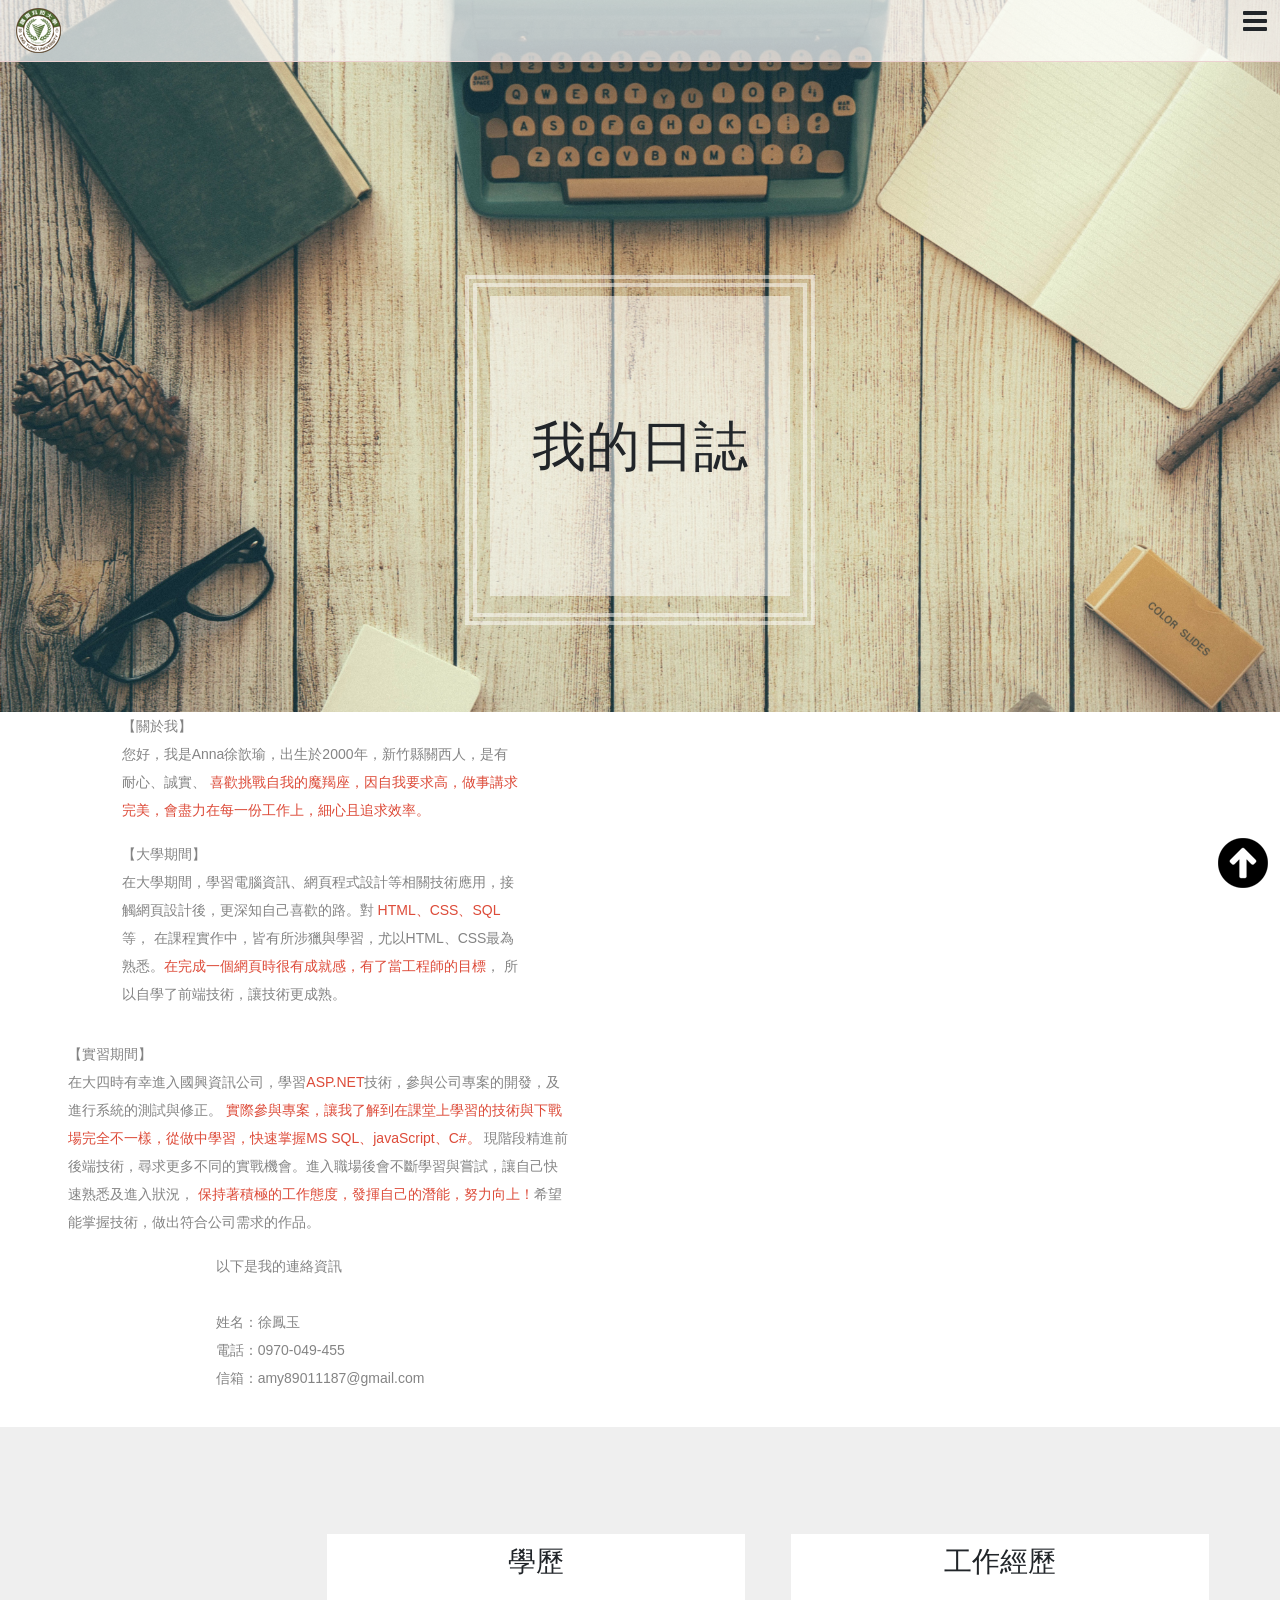
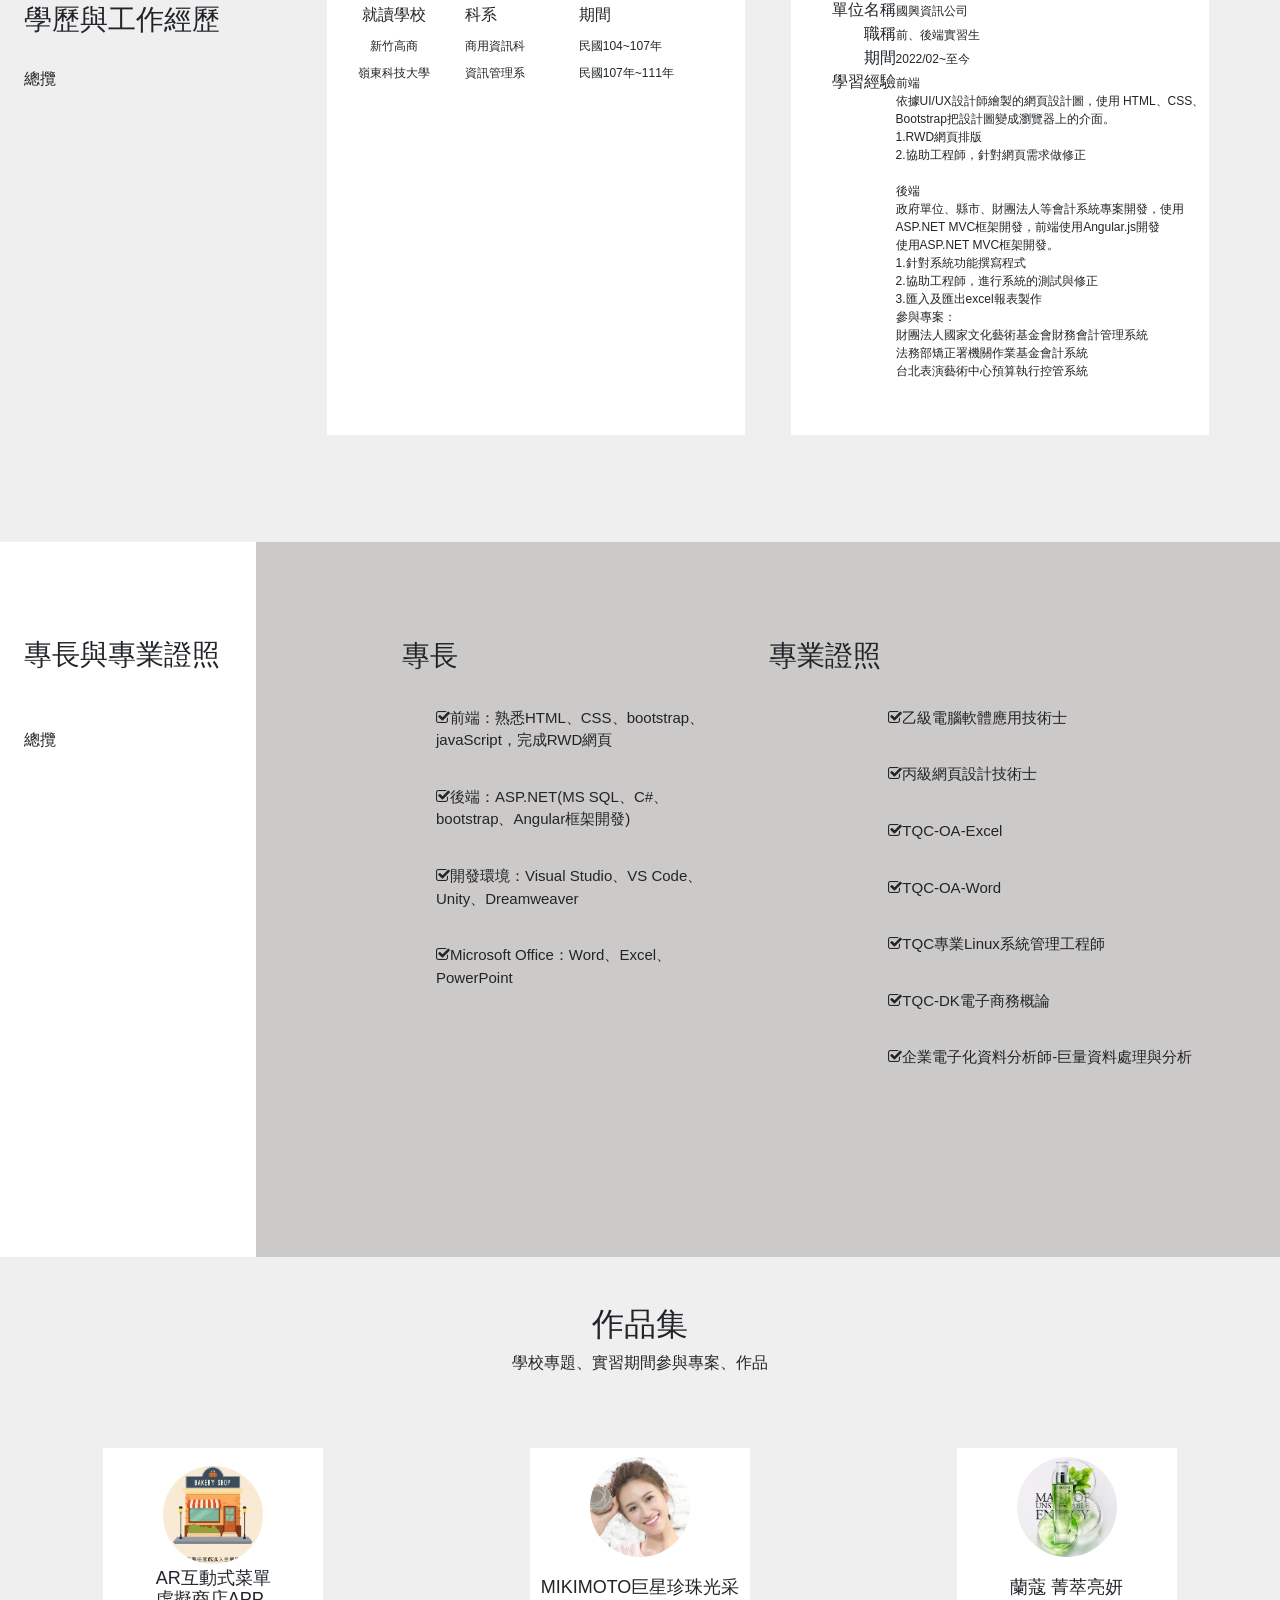
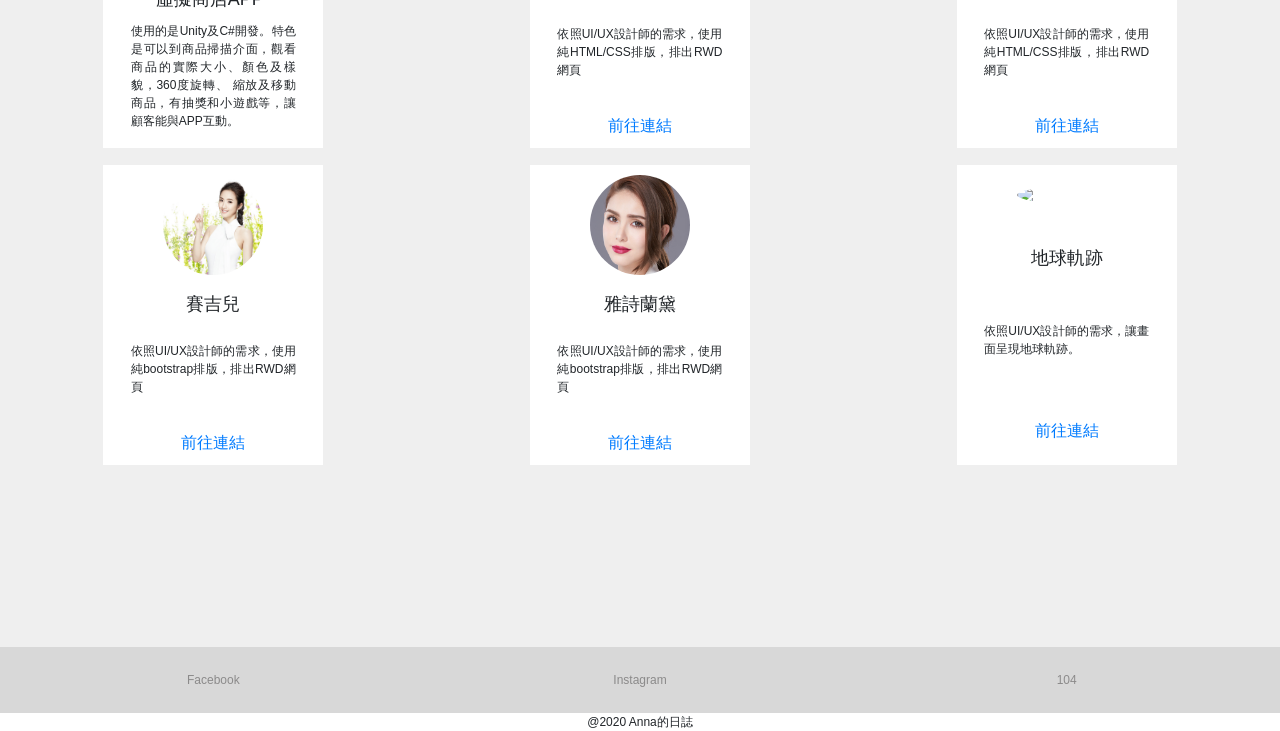
==== commit 28a238fd: "Update index.html" ====
--- a/yu/index.html
+++ b/yu/index.html
@@ -67,7 +67,7 @@
                         <div class="swiper-slide">
                             <p class="col-8">
                                 【關於我】
-                                <br>您好，我是Anna徐鳳玉，出生於2000年，新竹縣關西人，是有耐心、誠實、
+                                <br>您好，我是Anna徐歆瑜，出生於2000年，新竹縣關西人，是有耐心、誠實、
                                 <span>喜歡挑戰自我的魔羯座，因自我要求高，做事講求完美，會盡力在每一份工作上，細心且追求效率。</span>
                                 </p>
                         </div>
@@ -268,4 +268,4 @@
         <script src="js/index.js"></script>
         </div>
     </body>
-</html>+</html>
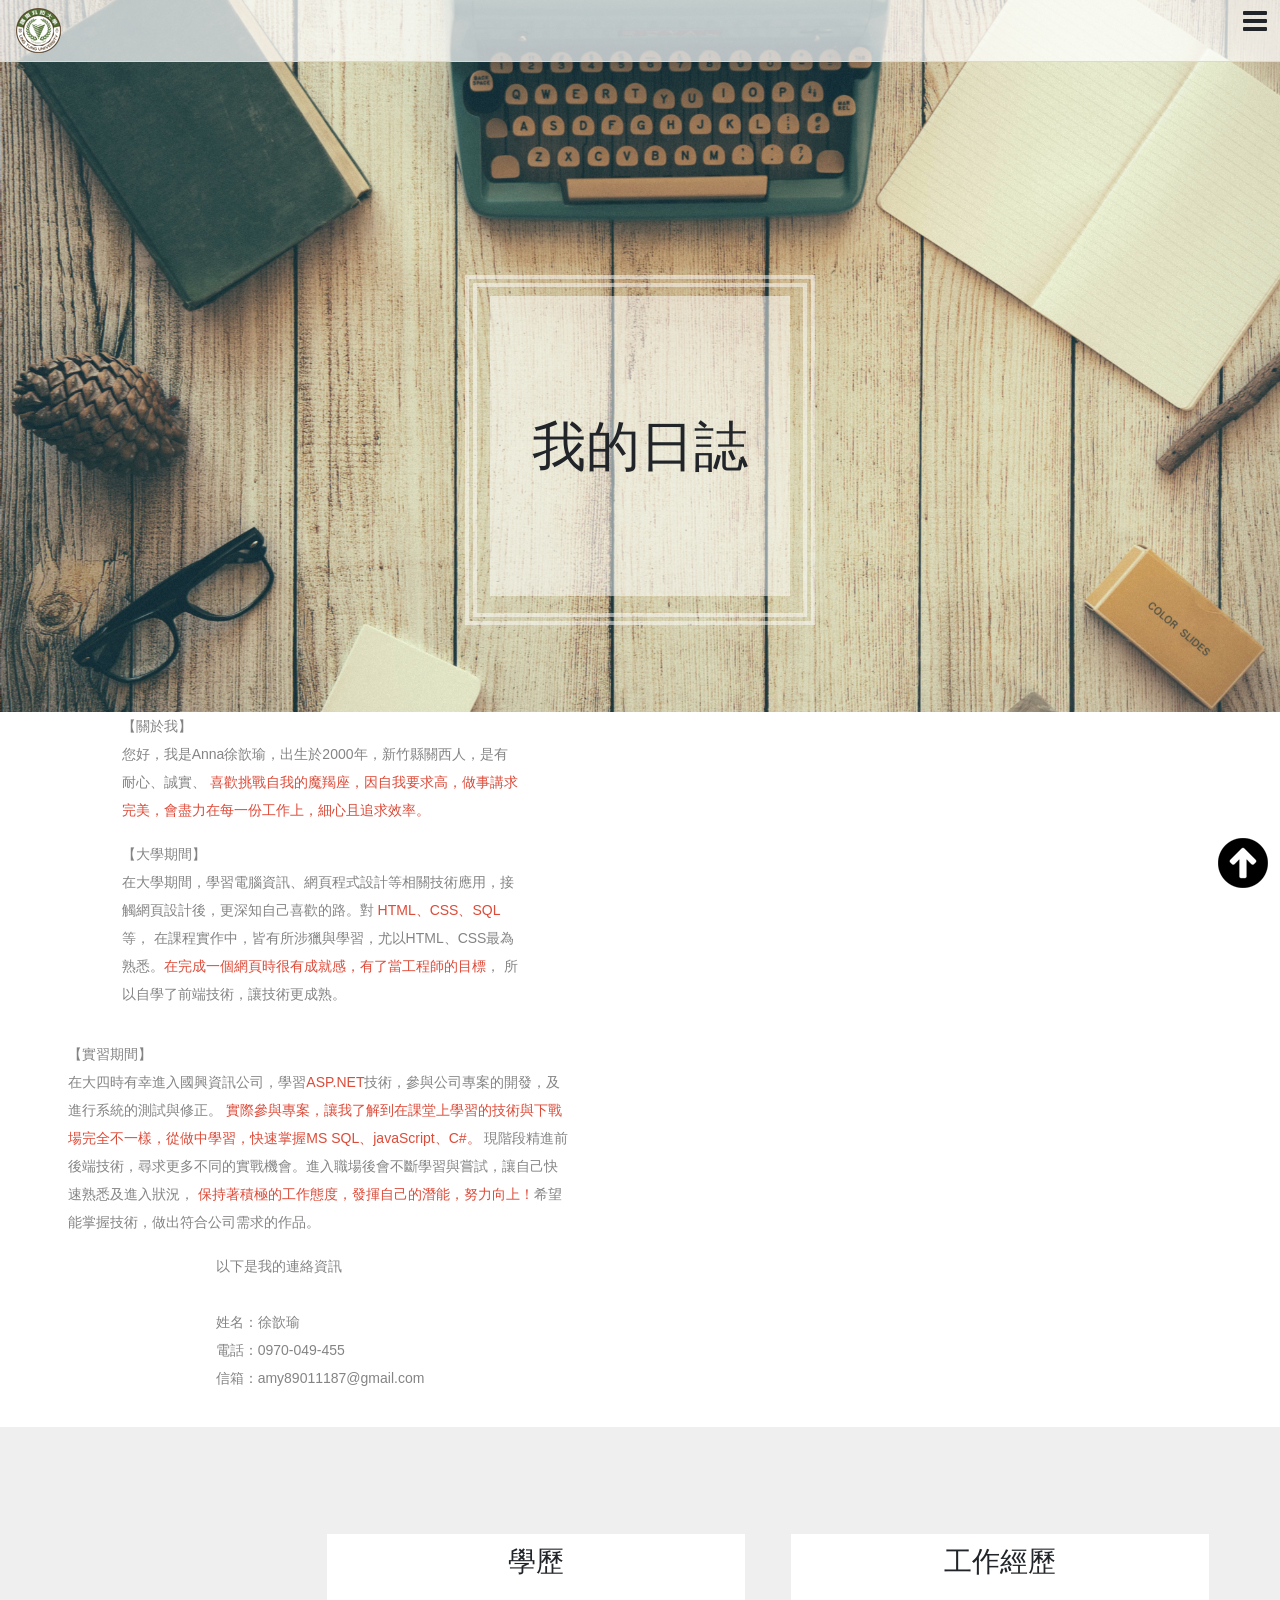
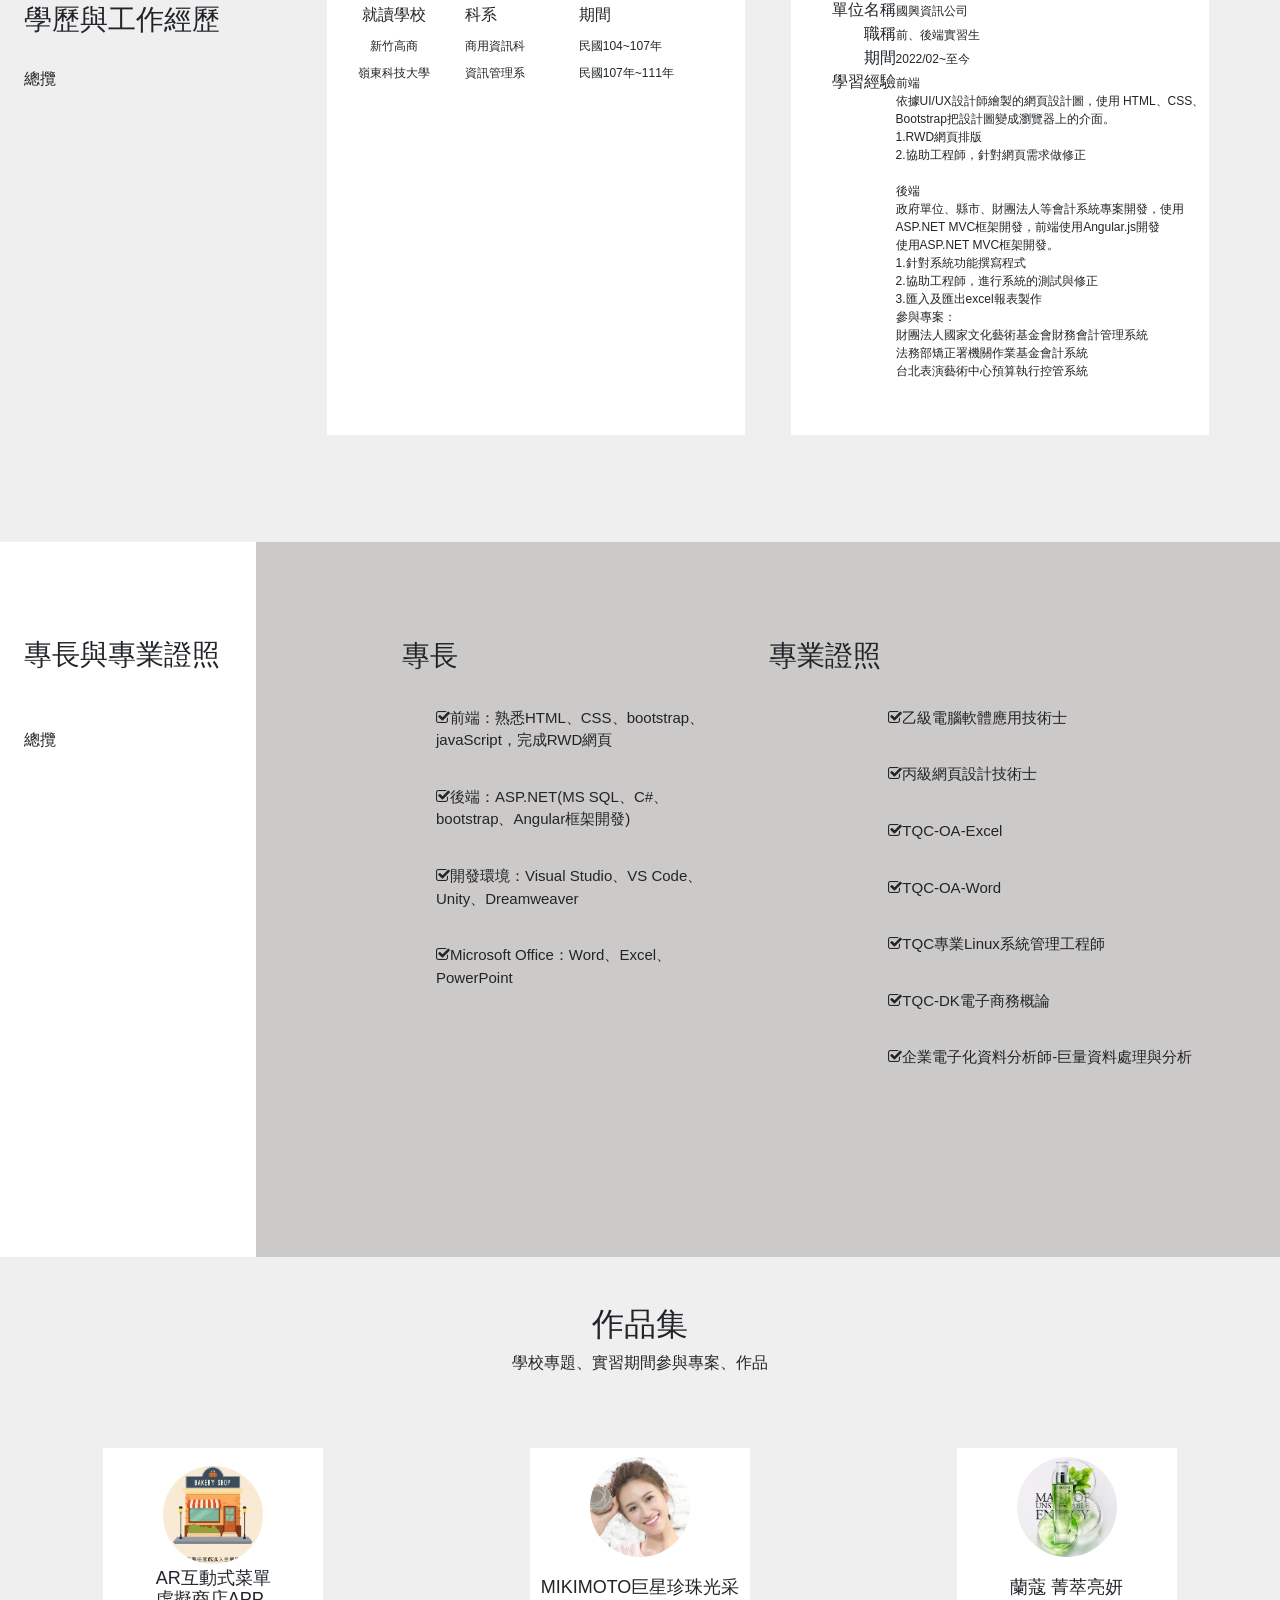
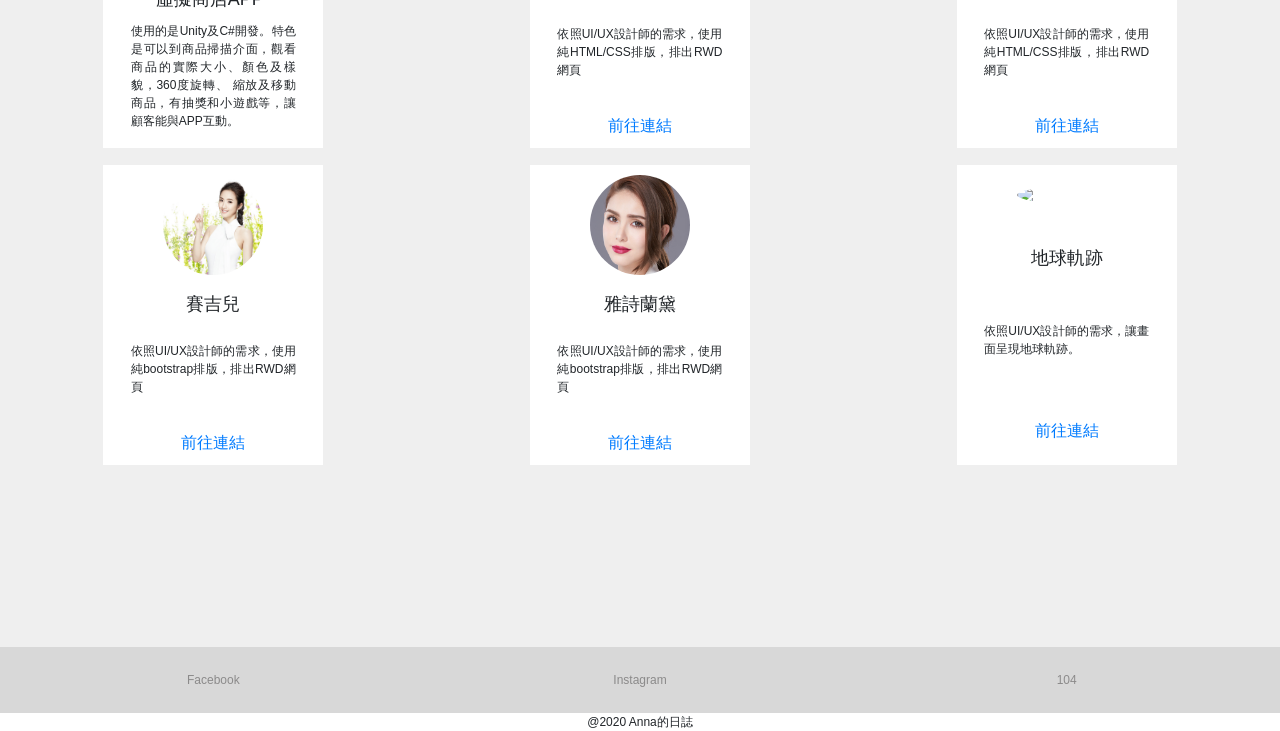
==== commit 620d6b61: "Update index.html" ====
--- a/yu/index.html
+++ b/yu/index.html
@@ -84,7 +84,7 @@
                         </div>
                         <div class="swiper-slide">
                             <p>以下是我的連絡資訊
-                            <br><br>姓名：徐鳳玉
+                            <br><br>姓名：徐歆瑜
                             <br>電話：0970-049-455
                             <br>信箱：amy89011187@gmail.com</p>
                         </div>
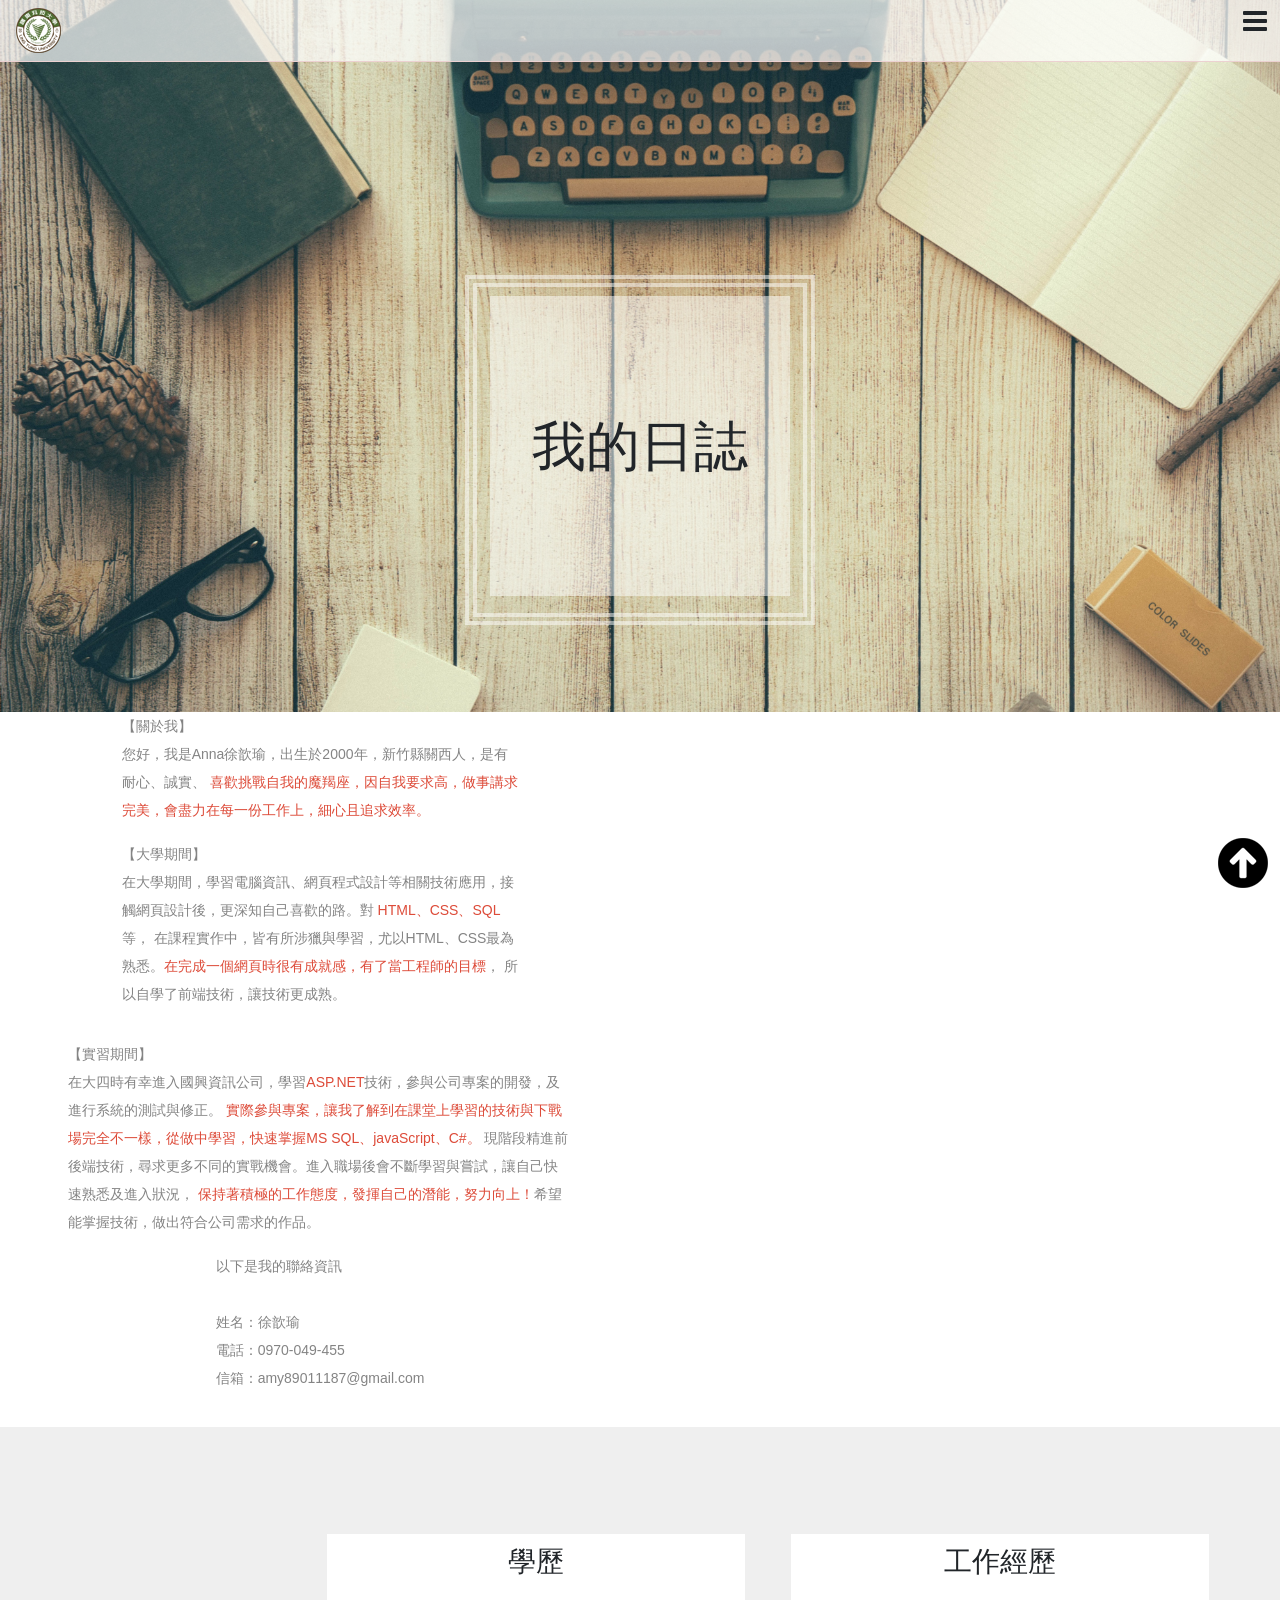
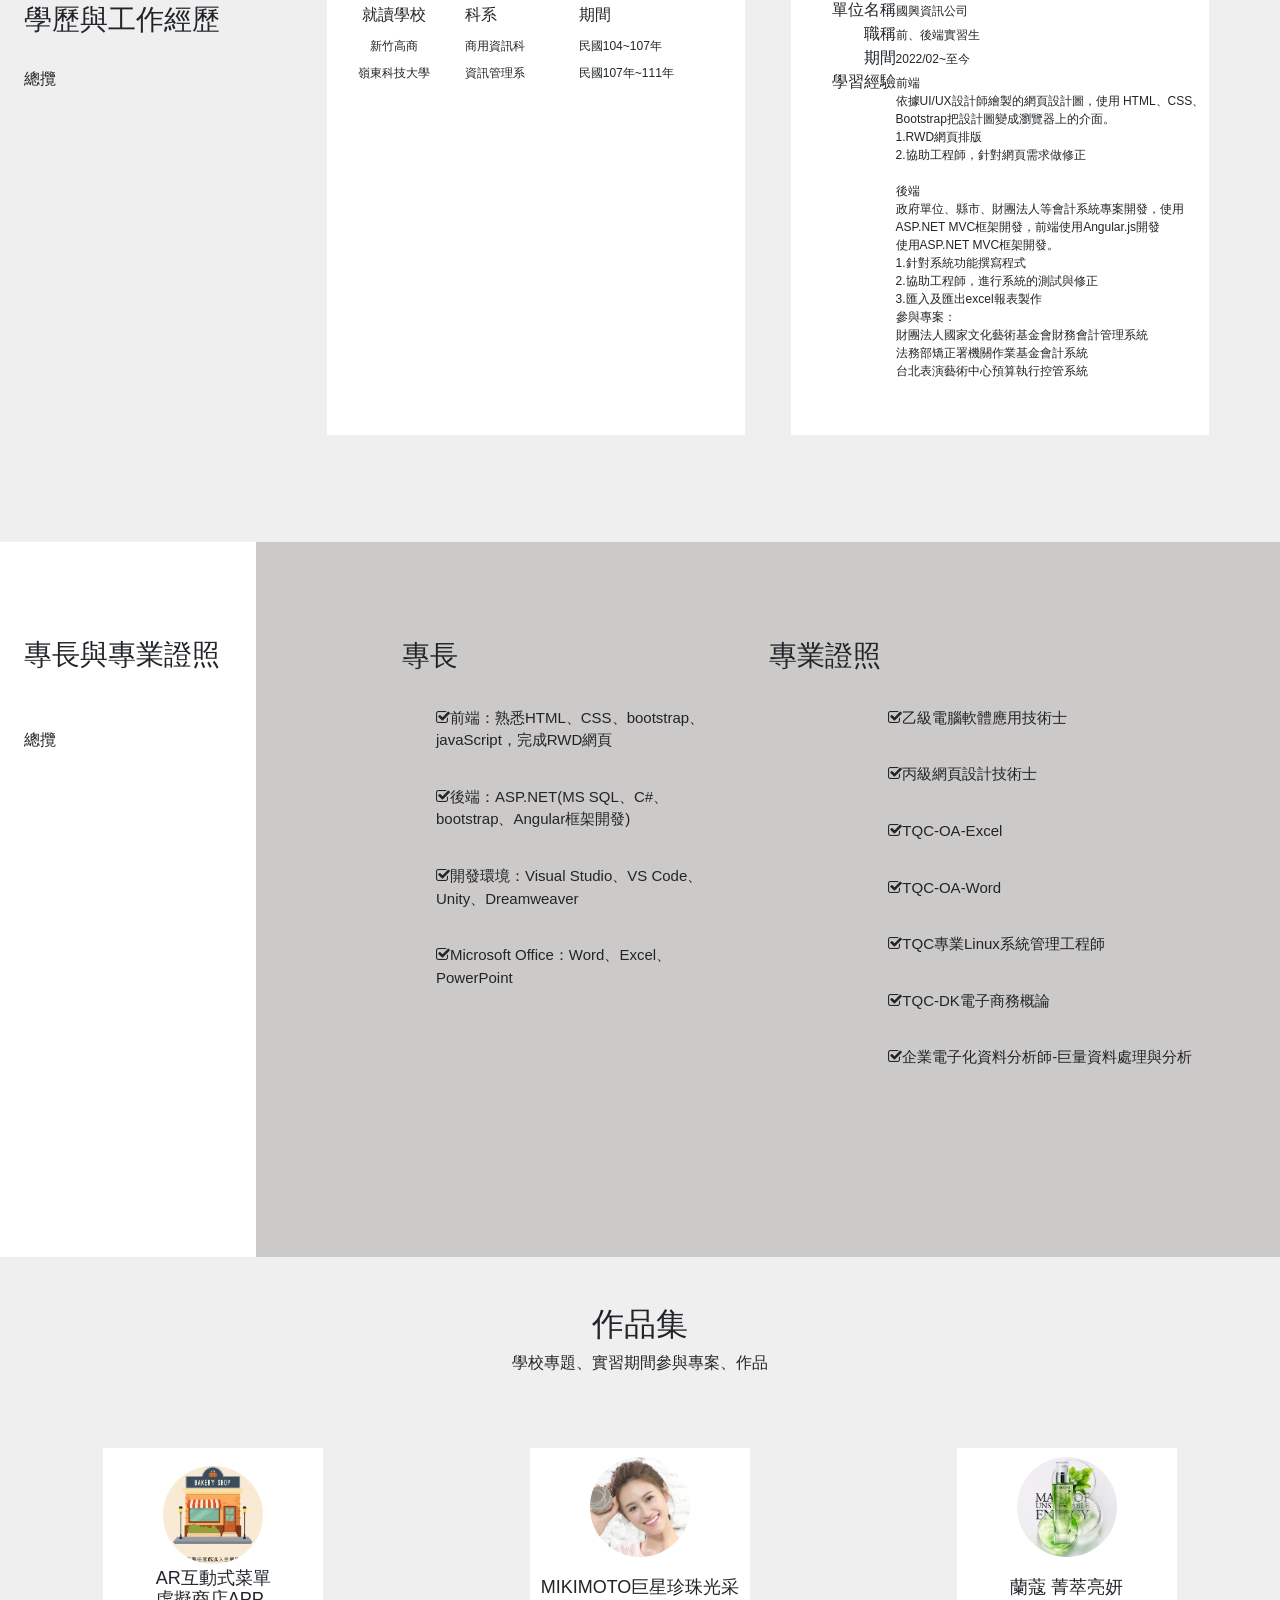
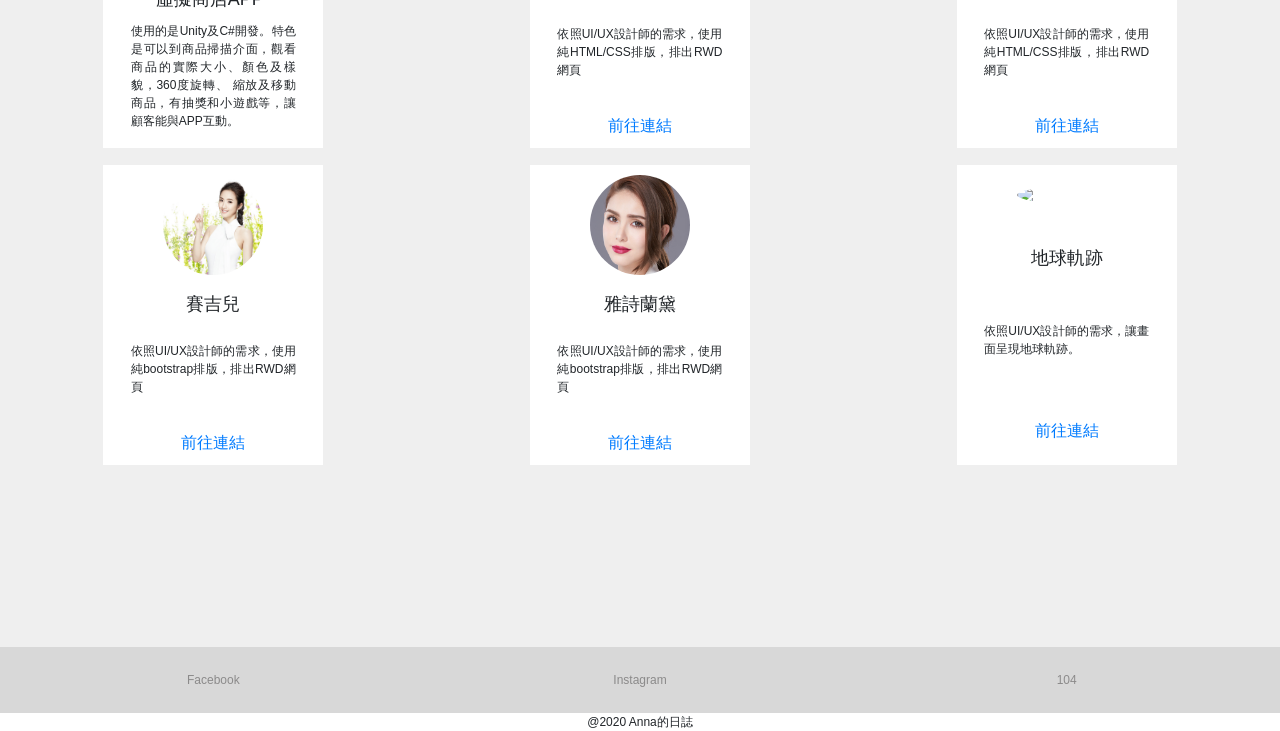
==== commit fddc9121: "Update index.html" ====
--- a/yu/index.html
+++ b/yu/index.html
@@ -83,7 +83,7 @@
                                 <span>保持著積極的工作態度，發揮自己的潛能，努力向上！</span>希望能掌握技術，做出符合公司需求的作品。</p>
                         </div>
                         <div class="swiper-slide">
-                            <p>以下是我的連絡資訊
+                            <p>以下是我的聯絡資訊
                             <br><br>姓名：徐歆瑜
                             <br>電話：0970-049-455
                             <br>信箱：amy89011187@gmail.com</p>
